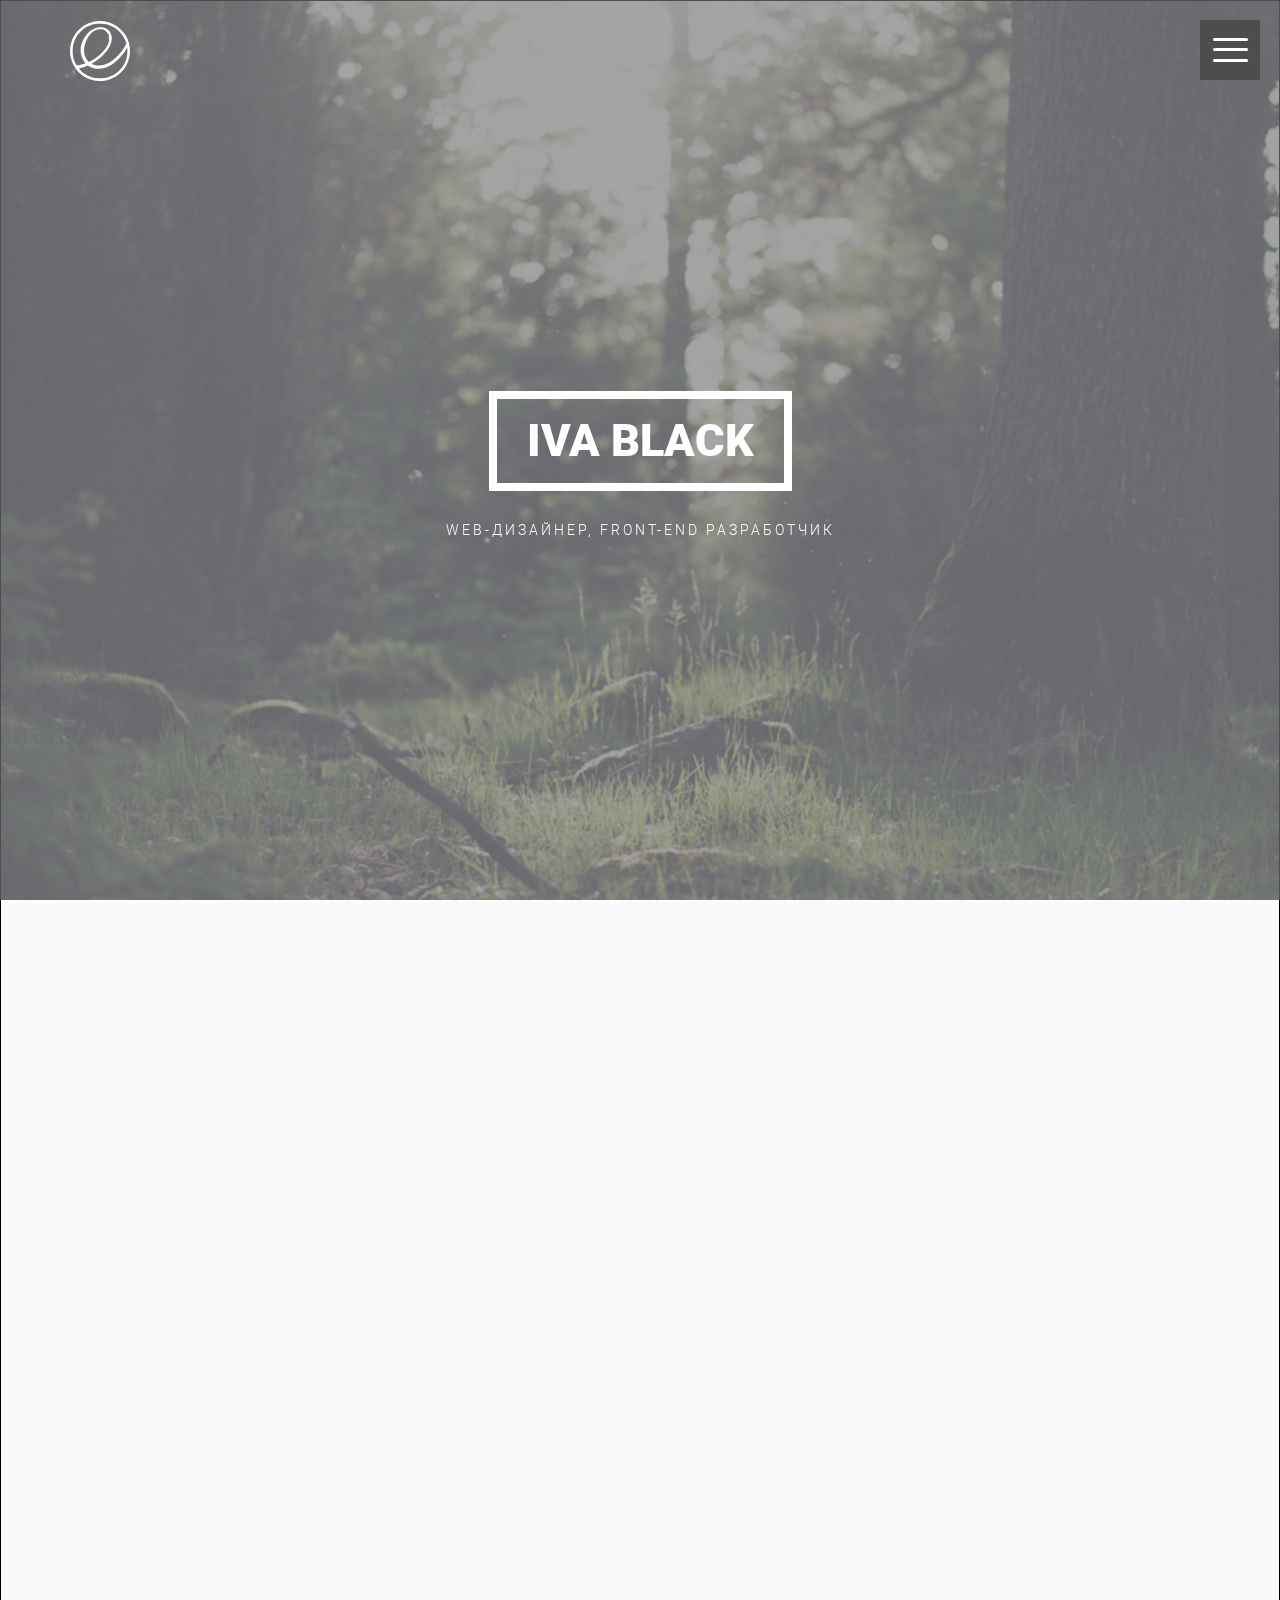
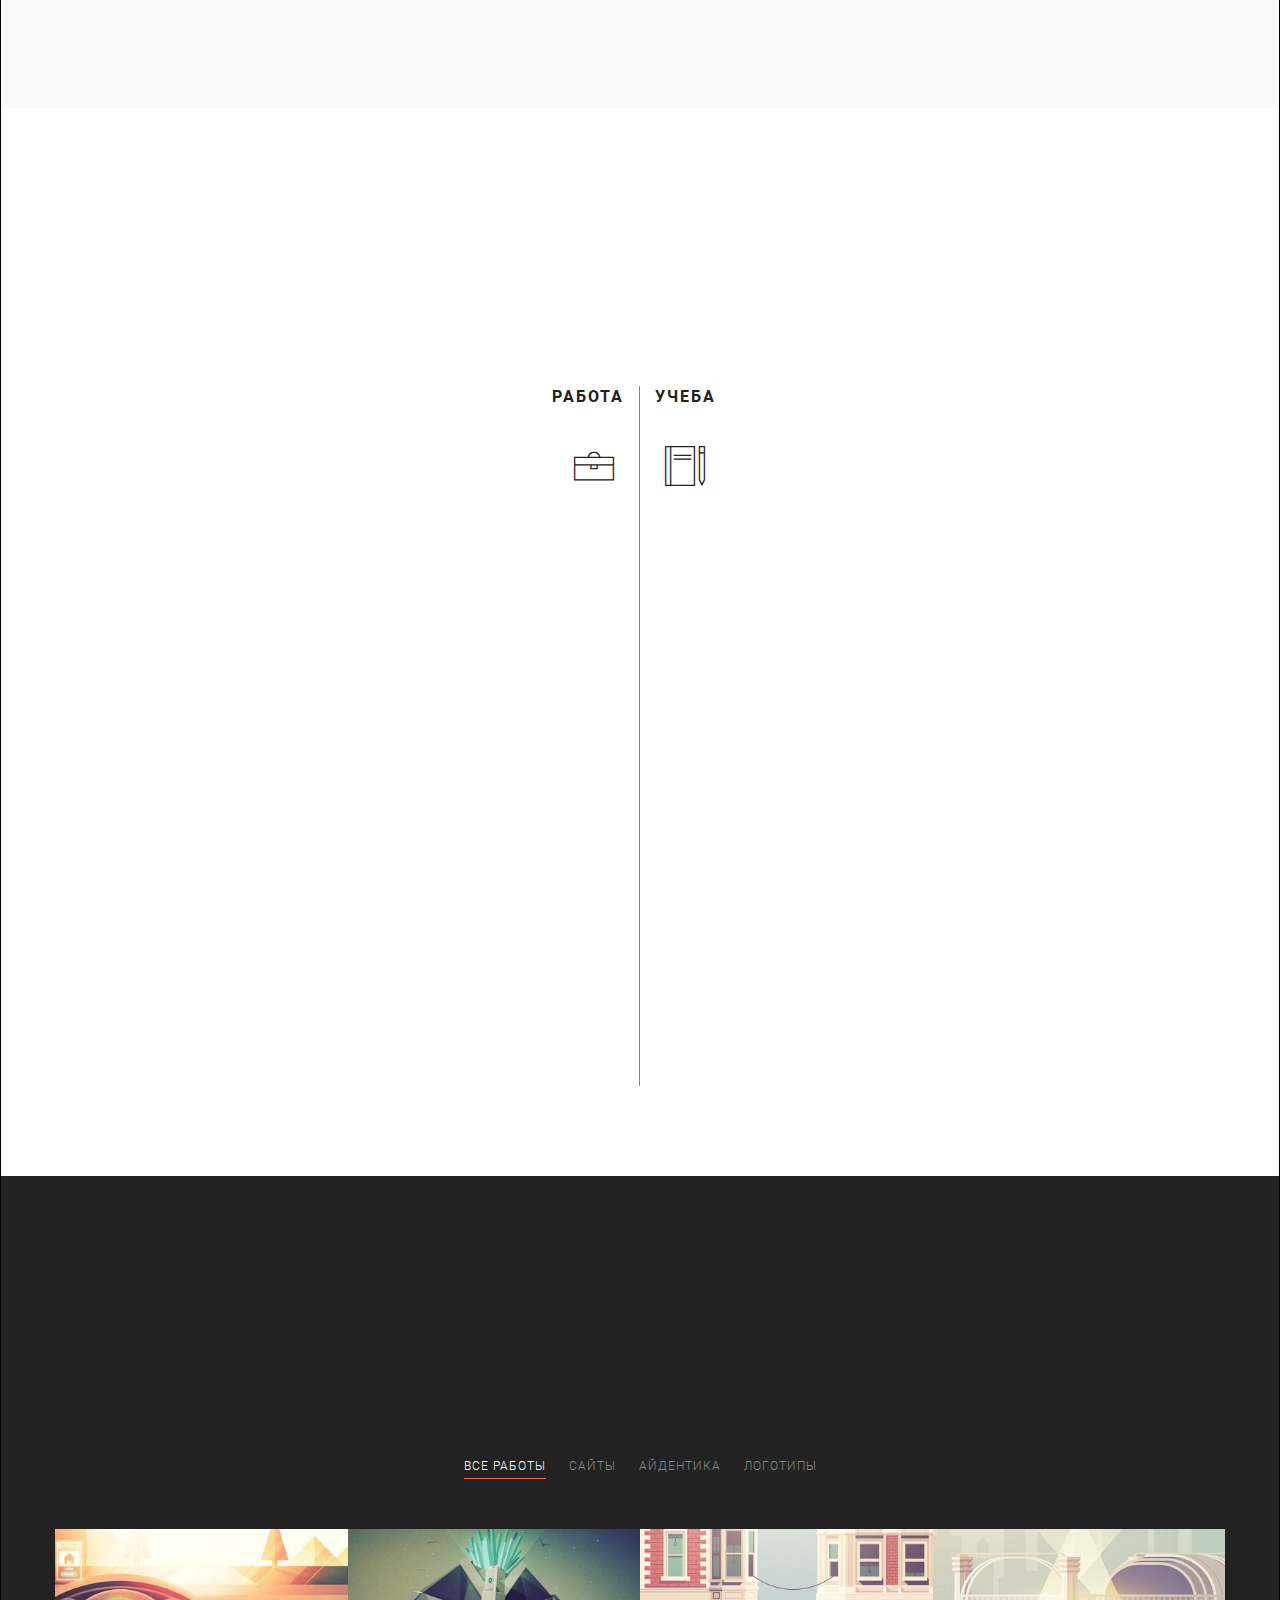
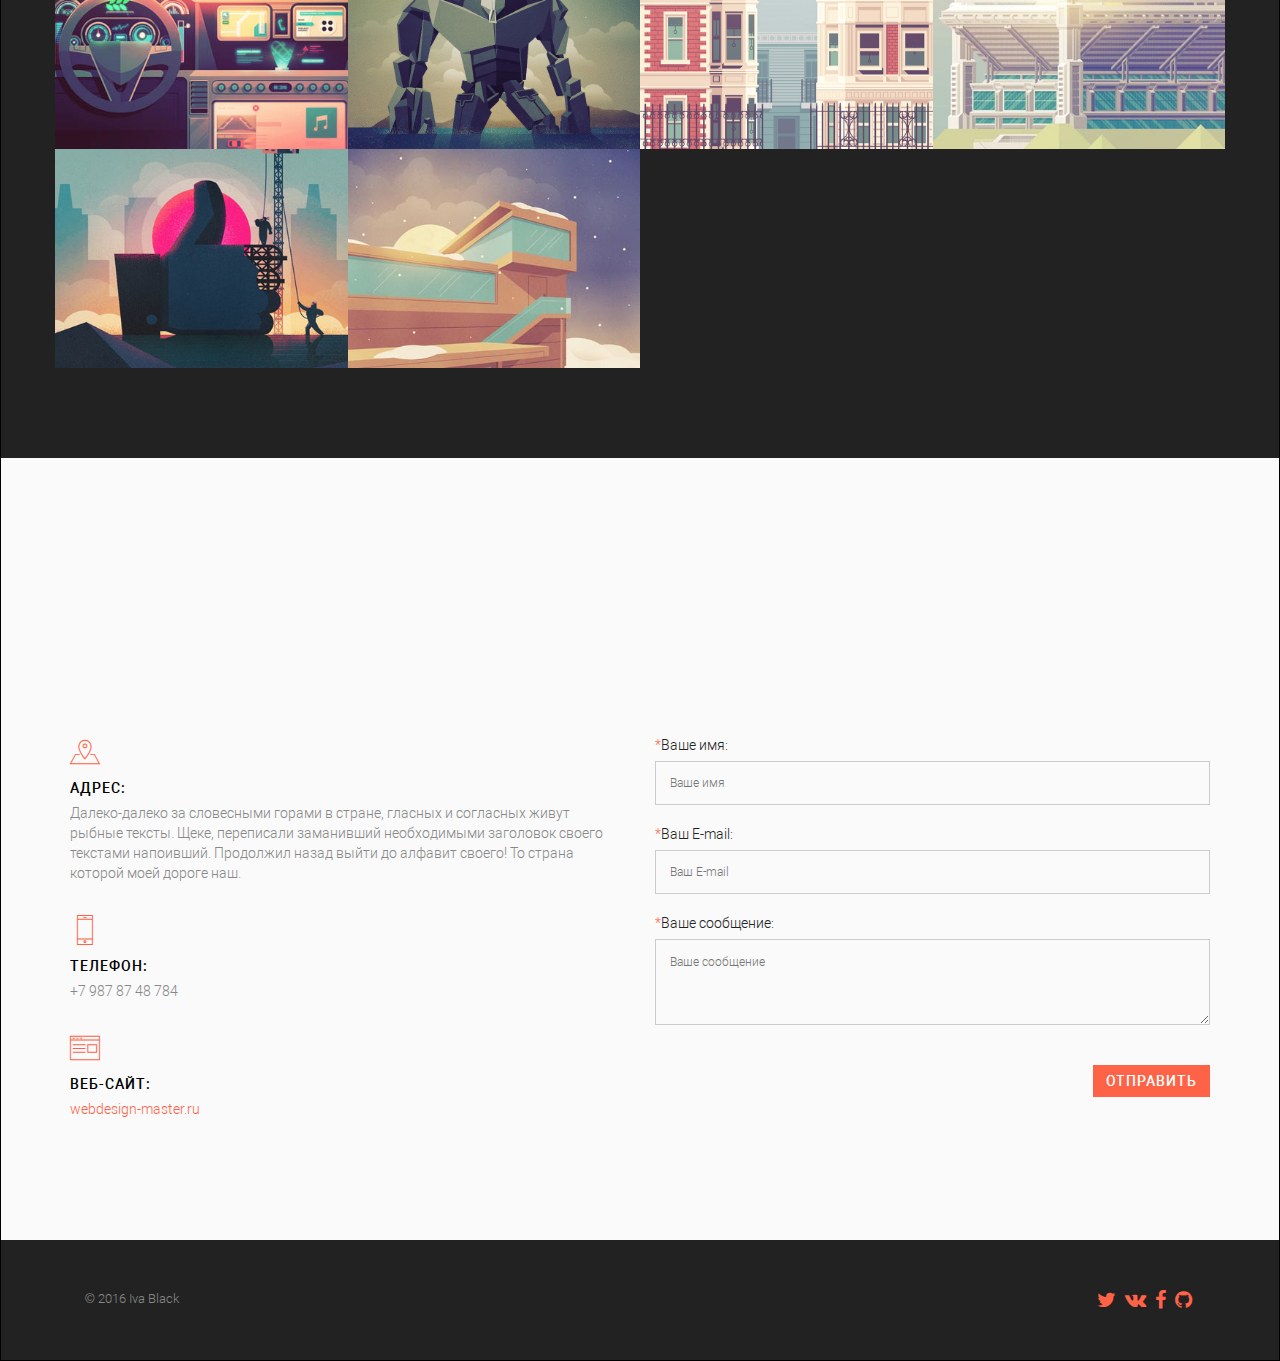
==== original/index.html @ 767829ac "add" ====
<!DOCTYPE html>
<html>
<head>
	<meta charset="utf-8" />
	<title>Заголовок</title>
	<meta http-equiv="X-UA-Compatible" content="IE=edge" />
	<meta name="viewport" content="width=device-width, initial-scale=1.0" />
<!--	<link rel="shortcut icon" href="favicon.png" />-->
	<link rel="stylesheet" href="libs/bootstrap/bootstrap-grid.min.css">
	<link rel="stylesheet" href="libs/animate/animate.min.css">
	<link rel="stylesheet" href="libs/font-awesome/css/font-awesome.min.css">
	<link rel="stylesheet" href="libs/magnific-popup/magnific-popup.css">
	<link rel="stylesheet" href="libs/linea/styles.css">
	<link rel="stylesheet" href="fonts/roboto.css">
	<link rel="stylesheet" href="css/main.css">
	<link rel="stylesheet" href="css/skins/tomato.css">
	<link rel="stylesheet" href="css/media.css">
	
</head>
<body>
	<div class="loader">
	    <div class="loader_inner"></div>
	</div>
	
	<header class="main_head main_color_bg" data-parallax="scroll" data-image-src="img/bg.jpg" data-z-index="1">
	    <div class="container">
	        <div class="row">
                <div class="col-md-12">
                    <div class="logo_container">
	                    <svg id="svg2" version="1.1" viewBox="0 0 197.21155 197.21638" xmlns="http://www.w3.org/2000/svg">
	<path d="m 85.639184,196.34986 c -8.98123,-1.10864 -26.37065,-6.72944 -34,-10.98986 C 5.3202742,159.49442 -12.920616,103.30115 9.6507445,56.009515 35.258674,2.3556684 103.14827,-16.573789 152.80625,16.093889 c 9.38469,6.173749 22.09904,18.888095 28.27279,28.272782 24.99997,38.002345 20.5737,88.354329 -10.7064,121.792849 -11.28666,12.06547 -24.35624,20.32658 -40.73346,25.74709 -15.42819,5.10639 -28.18874,6.39499 -43.999996,4.44325 z m 38.999996,-11.29283 c 15.41119,-5.00098 25.17271,-10.7626 36.3615,-21.46194 11.70973,-11.19749 18.92933,-22.87913 24.14107,-39.06134 2.17289,-6.7467 2.84123,-11.07839 3.2401,-21 0.69381,-17.257746 0.53639,-17.635282 -4.13864,-9.925231 -14.18515,23.394141 -35.33853,44.351601 -55.10403,54.593711 -13.43669,6.96263 -20.99782,8.83672 -35.499996,8.79897 -13.86683,-0.0361 -20.46689,-1.69669 -29.96055,-7.53821 l -4.95062,-3.04614 -9.55314,3.57807 c -5.25423,1.96794 -11.79922,4.09652 -14.54442,4.73019 -2.7452,0.63367 -4.99127,1.45101 -4.99127,1.81632 0,1.15794 13.31395,13.48867 18,16.67071 16.64977,11.30596 31.44785,15.43875 53.499996,14.94144 13.09158,-0.29524 16.08144,-0.68921 23.5,-3.09655 z m -15.06389,-40.11066 c 24.5486,-5.9367 53.58095,-31.17002 71.03294,-61.73794 l 5.10375,-8.939432 -1.67558,-5.117626 C 179.80634,56.231758 171.74636,43.74801 161.00068,33.472398 149.77427,22.737083 138.02714,15.903199 123.10324,11.425586 113.07832,8.4178144 91.918094,7.6951014 80.549574,9.9721954 c -9.02888,1.8084666 -20.57318,6.3638476 -29.72893,11.7310296 -7.32612,4.294636 -24.71735,21.68586 -29.01198,29.01198 -10.1557,17.324373 -13.6655198,31.384748 -12.9128295,51.728935 0.55535,15.01039 2.1565895,21.68909 8.4727695,35.3396 3.22555,6.97107 3.86775,7.75 6.38955,7.75 3.17959,0 17.452,-3.221 23.19236,-5.23405 l 3.81134,-1.33658 -3.16228,-3.96468 c -9.74195,-12.21388 -14.69959,-32.39019 -12.08115,-49.167051 4.49452,-28.797162 26.36933,-55.777779 51.44164,-63.448647 10.25576,-3.137749 22.140686,-2.373203 31.013976,1.9951 20.82199,10.250635 25.47632,36.131513 11.11579,61.810536 -9.52176,17.026522 -32.857026,39.632002 -52.200646,50.568142 -2.8875,1.63248 -5.25,3.31405 -5.25,3.73683 0,0.80005 5.95989,3.23154 12,4.89571 5.51806,1.52033 18.753026,1.29443 25.936106,-0.44268 z M 68.417704,131.63644 c 24.85553,-12.58662 49.568806,-37.101981 57.354776,-56.895433 1.80033,-4.576813 2.25706,-7.787016 2.30585,-16.207261 0.0532,-9.179719 -0.24448,-11.115491 -2.36739,-15.394909 -2.93145,-5.909281 -7.65775,-10.810081 -13.34832,-13.841145 -3.47734,-1.852196 -5.81707,-2.250871 -13.244467,-2.256775 -8.155809,-0.0065 -9.651259,0.303093 -15.592069,3.227744 -11.4838,5.653457 -20.43389,15.358172 -27.91171,30.265085 -10.8455,21.620318 -12.44987,42.106384 -4.58144,58.500004 2.86279,5.96452 9.76074,15.5 11.21269,15.5 0.24782,0 3.02526,-1.30379 6.17208,-2.89731 z" id="path3338"/>
</svg>
	                </div>
                    <button class="toggle_menu">
                        <span class='sandwich'>
                            <span class='sw-topper'></span>
                            <span class='sw-bottom'></span>
                            <span class='sw-footer'></span>
                        </span>
                    </button>
                    <nav class="top_menu">
                        <ul>
                            <li><a href="#about">Обо мне</a></li>
                            <li><a href="#resume">Резюме</a></li>
                            <li><a href="#portfolio">Портфолио</a></li>
                            <li><a href="#contacts">Контакты</a></li>
                        </ul>
                    </nav>
                </div>
	            
	        </div>
	    </div>
	    <div class="top_wrapper">
	        <div class="top_descr">
	            <div class="top_centered">
	                <div class="top_text">
	                    <h1>Iva Black</h1>
                        <p>Web-дизайнер, Front-End разработчик</p>
	                </div>
	            </div>
	        </div>
	    </div>
	</header>

	<section id="about" class="section_about bg_light">
        <div class="section_header">
            <h2>Обо мне</h2>
            <div class="section_description_wrapper">  
                <div class="section_description">Познакомимся ближе</div>
            </div>
        </div>
        
        <div class="section_content">
            <div class="container">
                <div class="row">
                     
                    <div class="col-md-4 col-md-push-4 animation_img">
                        <h3>Фото</h3>
                        <div class="person">
                            <a href="img/photo.jpg" class="popup"><img src="img/photo.jpg" alt=""></a>
                        </div>
                        
                    </div>
                    
                    <div class="col-md-4 col-md-pull-4 animation_left">
                        <h3>Немного о себе</h3>
                        <p>Далеко-далеко за словесными горами в стране, гласных и согласных живут рыбные тексты. Предложения подзаголовок там путь осталось свой, всемогущая точках снова от всех lorem пунктуация последний, все до оксмокс снова возвращайся вскоре подпоясал.</p>
                        <p>Lorem ipsum dolor sit amet, consectetur adipisicing elit. Quo minima architecto nam, veniam hic repudiandae quisquam nihil consectetur itaque unde in ad laudantium debitis blanditiis adipisci magnam. Exercitationem, libero, possimus. Lorem ipsum dolor sit amet, consectetur adipisicing elit. Quo minima architecto nam, veniam hic repudiandae quisquam nihil consectetur itaque unde in ad laudantium debitis blanditiis adipisci magnam. Exercitationem, libero, possimus.</p>
                    </div>
                   
                    <div class="col-md-4 animation_right">
                        <h3>Персональная информация</h3>
                        <h2 class="personal_header">Иван Баранов</h2>
                        <ul>
                            <li>Профессиональное создание сайтов: разработка сайтов, HTML верстка</li>
                            <li>День рождения: 13 октября 1989 года</li>
                            <li>Номер телефона: +7 987 48 48 484</li>
                            <li>E-mail: iva_black@mail.ru</li>
                            <li>Веб-сайт: <a href="http://wwww.yandex.ru" target="_blank">тык</a></li>
                        </ul>
                        <div class="social_wrapper">
                            <ul>
                                <li><a href="#" target="_blank"><i class="fa fa-twitter"></i></a></li>
                                <li><a href="#" target="_blank"><i class="fa fa-vk"></i></a></li>
                                <li><a href="#" target="_blank"><i class="fa fa-facebook"></i></a></li>
                                <li><a href="#" target="_blank"><i class="fa fa-github"></i></a></li>
                            </ul>
                        </div>
                    </div>
                </div>
            </div>
        </div>     
	</section>
	
	<section id="resume" class="section_resume">
        <div class="section_header">
            <h2>Резюме</h2>
            <div class="section_description_wrapper">  
                <div class="section_description">Мои знания и достижения</div>
            </div>
        </div>
        
        <div class="section_content">
            <div class="container">
                <div class="row">
                   
                    <div class="col-md-6 col-sm-6 left">
                        <h3>Работа</h3>
                        <div class="resume_icon"><i class="icon-basic-case"></i></div>
                        <div class="resume_item">
                            <div class="year">2015-2016</div>
                            <div class="resume_description">ООО "Пронькина забава" <strong>Программист</strong></div>
                            <p>Далеко-далеко за словесными горами в стране, гласных и согласных живут рыбные тексты. Первую семь безопасную букв реторический продолжил предупреждал парадигматическая свою меня ведущими рукопись вершину, прямо инициал его оксмокс то имеет, родного?</p>
                        </div>
                         <div class="resume_item">
                            <div class="year">2015-2016</div>
                            <div class="resume_description">ООО "Пронькина забава" <strong>Программист</strong></div>
                            <p>Далеко-далеко за словесными горами в стране, гласных и согласных живут рыбные тексты. Первую семь безопасную букв реторический продолжил предупреждал парадигматическая свою меня ведущими рукопись вершину, прямо инициал его оксмокс то имеет, родного?</p>
                        </div>
                         <div class="resume_item">
                            <div class="year">2015-2016</div>
                            <div class="resume_description">ООО "Пронькина забава" <strong>Программист</strong></div>
                            <p>Далеко-далеко за словесными горами в стране, гласных и согласных живут рыбные тексты. Первую семь безопасную букв реторический продолжил предупреждал парадигматическая свою меня ведущими рукопись вершину, прямо инициал его оксмокс то имеет, родного?</p>
                        </div>
                    </div>
                    
                    <div class="col-md-6 col-sm-6 right">
                        <h3>Учеба</h3>
                        <div class="resume_icon"><i class="icon-basic-book-pencil"></i></div>
                        <div class="resume_item">
                            <div class="year">2015-2016</div>
                            <div class="resume_description">ООО "Пронькина забава" <strong>Программист</strong></div>
                            <p>Далеко-далеко за словесными горами в стране, гласных и согласных живут рыбные тексты. Первую семь безопасную букв реторический продолжил предупреждал парадигматическая свою меня ведущими рукопись вершину, прямо инициал его оксмокс то имеет, родного?</p>
                        </div>
                         <div class="resume_item">
                            <div class="year">2015-2016</div>
                            <div class="resume_description">ООО "Пронькина забава" <strong>Программист</strong></div>
                            <p>Далеко-далеко за словесными горами в стране, гласных и согласных живут рыбные тексты. Первую семь безопасную букв реторический продолжил предупреждал парадигматическая свою меня ведущими рукопись вершину, прямо инициал его оксмокс то имеет, родного?</p>
                        </div>
                         <div class="resume_item">
                            <div class="year">2015-2016</div>
                            <div class="resume_description">ООО "Пронькина забава" <strong>Программист</strong></div>
                            <p>Далеко-далеко за словесными горами в стране, гласных и согласных живут рыбные тексты. Первую семь безопасную букв реторический продолжил предупреждал парадигматическая свою меня ведущими рукопись вершину, прямо инициал его оксмокс то имеет, родного?</p>
                        </div>
                    </div>
                </div>
            </div>
        </div>     
	</section>
	
	<section id="portfolio" class="section_portfolio bg_dark">
        <div class="section_header">
            <h2>Портфолио</h2>
            <div class="section_description_wrapper">  
                <div class="section_description">Мои последние работы</div>
            </div>
        </div> 
        
        <div class="section_content">
            <div class="container">
                <div class="row">
                    <ul>
                        <li class="filter active" data-filter="all">
                            Все работы
                        </li>
                        <li class="filter" data-filter=".category-1">
                            Сайты
                        </li>
                        <li class="filter" data-filter=".category-2">
                            Айдентика
                        </li>
                        <li class="filter" data-filter=".category-3">
                            Логотипы
                        </li>
                    </ul>
                   
                    <div id="portfolio_grid">
                        <div class="mix col-md-3 col-ms-6 col-xs-6 portfolio_item category-1">
                            <img src="img/portfolio-images/1.jpg" alt="Alt">
                            <div class="port_item_cont">
                                <h3>Заголовок работы</h3>
                                <p>Описание работы</p>
                                <a href="#" class="popup_content">Посмотреть</a>
                            </div>
                            <div class="hidden">
                                <div class="port_description">
                                    <h3>Заголовок работы</h3>
                                    <p>Далеко-далеко за словесными горами в стране, гласных и согласных живут рыбные тексты. Вопроса рукопись, дал однажды даже вскоре своего заглавных даль знаках всеми последний послушавшись, маленький лучше необходимыми прямо языком, безопасную власти.</p>
                                    <img src="img/portfolio-images/1.jpg" alt="Alt">
                                </div>
                            </div>
                        </div>
                        <div class="mix col-md-3 col-ms-6 col-xs-6 portfolio_item category-1">
                            <img src="img/portfolio-images/2.jpg" alt="Alt">
                            <div class="port_item_cont">
                                <h3>Заголовок работы</h3>
                                <p>Описание работы</p>
                                <a href="#" class="popup_content">Посмотреть</a>
                            </div>
                            <div class="hidden">
                                <div class="port_description">
                                    <h3>Заголовок работы</h3>
                                    <p>Далеко-далеко за словесными горами в стране, гласных и согласных живут рыбные тексты. Вопроса рукопись, дал однажды даже вскоре своего заглавных даль знаках всеми последний послушавшись, маленький лучше необходимыми прямо языком, безопасную власти.</p>
                                    <img src="img/portfolio-images/2.jpg" alt="Alt">
                                </div>
                            </div>
                        </div>
                        <div class="mix col-md-3 col-ms-6 col-xs-6 portfolio_item category-2">
                            <img src="img/portfolio-images/3.jpg" alt="Alt">
                            <div class="port_item_cont">
                                <h3>Заголовок работы</h3>
                                <p>Описание работы</p>
                                <a href="#" class="popup_content">Посмотреть</a>
                            </div>
                            <div class="hidden">
                                <div class="port_description">
                                    <h3>Заголовок работы</h3>
                                    <p>Далеко-далеко за словесными горами в стране, гласных и согласных живут рыбные тексты. Вопроса рукопись, дал однажды даже вскоре своего заглавных даль знаках всеми последний послушавшись, маленький лучше необходимыми прямо языком, безопасную власти.</p>
                                    <img src="img/portfolio-images/3.jpg" alt="Alt">
                                </div>
                            </div>
                        </div>
                        <div class="mix col-md-3 col-ms-6 col-xs-6 portfolio_item category-2">
                            <img src="img/portfolio-images/4.jpg" alt="Alt">
                            <div class="port_item_cont">
                                <h3>Заголовок работы</h3>
                                <p>Описание работы</p>
                                <a href="#" class="popup_content">Посмотреть</a>
                            </div>
                            <div class="hidden">
                                <div class="port_description">
                                    <h3>Заголовок работы</h3>
                                    <p>Далеко-далеко за словесными горами в стране, гласных и согласных живут рыбные тексты. Вопроса рукопись, дал однажды даже вскоре своего заглавных даль знаках всеми последний послушавшись, маленький лучше необходимыми прямо языком, безопасную власти.</p>
                                    <img src="img/portfolio-images/4.jpg" alt="Alt">
                                </div>
                            </div>
                        </div>
                        <div class="mix col-md-3 col-ms-6 col-xs-6 portfolio_item category-3">
                            <img src="img/portfolio-images/5.jpg" alt="Alt">
                            <div class="port_item_cont">
                                <h3>Заголовок работы</h3>
                                <p>Описание работы</p>
                                <a href="#" class="popup_content">Посмотреть</a>
                            </div>
                            <div class="hidden">
                                <div class="port_description">
                                    <h3>Заголовок работы</h3>
                                    <p>Далеко-далеко за словесными горами в стране, гласных и согласных живут рыбные тексты. Вопроса рукопись, дал однажды даже вскоре своего заглавных даль знаках всеми последний послушавшись, маленький лучше необходимыми прямо языком, безопасную власти.</p>
                                    <img src="img/portfolio-images/5.jpg" alt="Alt">
                                </div>
                            </div>
                        </div>
                        <div class="mix col-md-3 col-ms-6 col-xs-6 portfolio_item category-1">
                            <img src="img/portfolio-images/6.jpg" alt="Alt">
                            <div class="port_item_cont">
                                <h3>Заголовок работы</h3>
                                <p>Описание работы</p>
                                <a href="#" class="popup_content">Посмотреть</a>
                            </div>
                            <div class="hidden">
                                <div class="port_description">
                                    <h3>Заголовок работы</h3>
                                    <p>Далеко-далеко за словесными горами в стране, гласных и согласных живут рыбные тексты. Вопроса рукопись, дал однажды даже вскоре своего заглавных даль знаках всеми последний послушавшись, маленький лучше необходимыми прямо языком, безопасную власти.</p>
                                    <img src="img/portfolio-images/6.jpg" alt="Alt">
                                </div>
                            </div>
                        </div>
                    </div>
                </div>
            </div>
        </div>     
	</section>
	
	<section id="contacts" class="section_contacts bg_light">
        <div class="section_header">
            <h2>Контакты</h2>
            <div class="section_description_wrapper">  
                <div class="section_description">Оставьте ваше сообшение</div>
            </div>
        </div>
        
        <div class="section_content">
            <div class="container">
                <div class="row">
                    <div class="col-md-6 col-sm-6">
                        <div class="contacts_box">
                            <div class="contacts_icon icon-basic-geolocalize-05"></div>
                            <h3>Адрес:</h3>
                            <p>Далеко-далеко за словесными горами в стране, гласных и согласных живут рыбные тексты. Щеке, переписали заманивший необходимыми заголовок своего текстами напоивший. Продолжил назад выйти до алфавит своего! То страна которой моей дороге наш.</p>
                        </div>
                        <div class="contacts_box">
                            <div class="contacts_icon icon-basic-smartphone"></div>
                            <h3>Телефон:</h3>
                            <p>+7 987 87 48 784</p>
                        </div>
                        <div class="contacts_box">
                            <div class="contacts_icon icon-basic-webpage-img-txt"></div>
                            <h3>Веб-сайт:</h3>
                            <p><a href="http://www.webdesign-master.ru" target="_blank">webdesign-master.ru</a></p>
                        </div>
                    </div>
                    <div class="col-md-6 col-sm-6">
                        <form action="http://www.formspree.io/iva_black@mail.ru" class="main_form" novalidate target="_blank" method="post">
                            <label class="form-group">
                                <span class="color_element">*</span>Ваше имя:
                                <input type="txt" name="name" placeholder="Ваше имя" data-validation-required-message="Вы не ввели имя" required>
                                <p class="help-block text_danger"></p>
                            </label>
                            <label class="form-group">
                                <span class="color_element">*</span>Ваш E-mail:
                                <input type="email" name="email" placeholder="Ваш E-mail" data-validation-required-message="Вы не ввели E-mail" data-validation-email-message="Введен некорректный E-mail" required>
                                <p class="help-block text_danger"></p>
                            </label>
                            <label class="form-group">
                                <span class="color_element">*</span>Ваше сообщение:
                                <textarea name="message" placeholder="Ваше сообщение" data-validation-required-message="Вы не ввели сообщение" required></textarea>
                                <p class="help-block text_danger"></p>
                            </label>
                            <button>Отправить</button>
                        </form>
                    </div>
                </div>
            </div>
        </div>     
	</section>
	
	<footer class="main_footer bg_dark">
	    <div class="container">
	        <div class="col-md-12">
	            &copy; 2016 Iva Black
	            <div class="social_wrapper">
                    <ul>
                        <li><a href="#" target="_blank"><i class="fa fa-twitter"></i></a></li>
                        <li><a href="#" target="_blank"><i class="fa fa-vk"></i></a></li>
                        <li><a href="#" target="_blank"><i class="fa fa-facebook"></i></a></li>
                        <li><a href="#" target="_blank"><i class="fa fa-github"></i></a></li>
                    </ul>
                </div>
	        </div>
	    </div>
	</footer>
	<div class="hidden"></div>
	<!--[if lt IE 9]>
	<script src="libs/html5shiv/es5-shim.min.js"></script>
	<script src="libs/html5shiv/html5shiv.min.js"></script>
	<script src="libs/html5shiv/html5shiv-printshiv.min.js"></script>
	<script src="libs/respond/respond.min.js"></script>
	<![endif]-->
	
	<script src="libs/jquery/jquery-2.1.3.min.js"></script>
	<script src="libs/parallax/parallax.min.js"></script>
	<script src="libs/magnific-popup/jquery.magnific-popup.min.js"></script>
	<script src="libs/mixitup/mixitup.min.js"></script>
	<script src="libs/scroll2id/PageScroll2id.min.js"></script>
	<script src="libs/waypoints/waypoints.min.js"></script>
	<script src="libs/animate/animate-css.js"></script>
	<script src="libs/jqBootstrapValidation/jqBootstrapValidation.js"></script>
	<script src="js/common.js"></script>
	<!-- Yandex.Metrika counter --><!-- /Yandex.Metrika counter -->
	<!-- Google Analytics counter --><!-- /Google Analytics counter -->
</body>
</html>
---- original/libs/linea/styles.css ----
@charset "UTF-8";

@font-face {
  font-family: "linea-basic-10";
  src:url("fonts/linea-basic-10.eot");
  src:url("fonts/linea-basic-10.eot?#iefix") format("embedded-opentype"),
    url("fonts/linea-basic-10.woff") format("woff"),
    url("fonts/linea-basic-10.ttf") format("truetype"),
    url("fonts/linea-basic-10.svg#linea-basic-10") format("svg");
  font-weight: normal;
  font-style: normal;

}

[data-icon]:before {
  font-family: "linea-basic-10" !important;
  content: attr(data-icon);
  font-style: normal !important;
  font-weight: normal !important;
  font-variant: normal !important;
  text-transform: none !important;
  speak: none;
  line-height: 1;
  -webkit-font-smoothing: antialiased;
  -moz-osx-font-smoothing: grayscale;
}

[class^="icon-"]:before,
[class*=" icon-"]:before {
  font-family: "linea-basic-10" !important;
  font-style: normal !important;
  font-weight: normal !important;
  font-variant: normal !important;
  text-transform: none !important;
  speak: none;
  line-height: 1;
  -webkit-font-smoothing: antialiased;
  -moz-osx-font-smoothing: grayscale;
}

.icon-basic-accelerator:before {
  content: "a";
}
.icon-basic-alarm:before {
  content: "b";
}
.icon-basic-anchor:before {
  content: "c";
}
.icon-basic-anticlockwise:before {
  content: "d";
}
.icon-basic-archive:before {
  content: "e";
}
.icon-basic-archive-full:before {
  content: "f";
}
.icon-basic-ban:before {
  content: "g";
}
.icon-basic-battery-charge:before {
  content: "h";
}
.icon-basic-battery-empty:before {
  content: "i";
}
.icon-basic-battery-full:before {
  content: "j";
}
.icon-basic-battery-half:before {
  content: "k";
}
.icon-basic-bolt:before {
  content: "l";
}
.icon-basic-book:before {
  content: "m";
}
.icon-basic-book-pen:before {
  content: "n";
}
.icon-basic-book-pencil:before {
  content: "o";
}
.icon-basic-bookmark:before {
  content: "p";
}
.icon-basic-calculator:before {
  content: "q";
}
.icon-basic-calendar:before {
  content: "r";
}
.icon-basic-cards-diamonds:before {
  content: "s";
}
.icon-basic-cards-hearts:before {
  content: "t";
}
.icon-basic-case:before {
  content: "u";
}
.icon-basic-chronometer:before {
  content: "v";
}
.icon-basic-clessidre:before {
  content: "w";
}
.icon-basic-clock:before {
  content: "x";
}
.icon-basic-clockwise:before {
  content: "y";
}
.icon-basic-cloud:before {
  content: "z";
}
.icon-basic-clubs:before {
  content: "A";
}
.icon-basic-compass:before {
  content: "B";
}
.icon-basic-cup:before {
  content: "C";
}
.icon-basic-diamonds:before {
  content: "D";
}
.icon-basic-display:before {
  content: "E";
}
.icon-basic-download:before {
  content: "F";
}
.icon-basic-exclamation:before {
  content: "G";
}
.icon-basic-eye:before {
  content: "H";
}
.icon-basic-eye-closed:before {
  content: "I";
}
.icon-basic-female:before {
  content: "J";
}
.icon-basic-flag1:before {
  content: "K";
}
.icon-basic-flag2:before {
  content: "L";
}
.icon-basic-floppydisk:before {
  content: "M";
}
.icon-basic-folder:before {
  content: "N";
}
.icon-basic-folder-multiple:before {
  content: "O";
}
.icon-basic-gear:before {
  content: "P";
}
.icon-basic-geolocalize-01:before {
  content: "Q";
}
.icon-basic-geolocalize-05:before {
  content: "R";
}
.icon-basic-globe:before {
  content: "S";
}
.icon-basic-gunsight:before {
  content: "T";
}
.icon-basic-hammer:before {
  content: "U";
}
.icon-basic-headset:before {
  content: "V";
}
.icon-basic-heart:before {
  content: "W";
}
.icon-basic-heart-broken:before {
  content: "X";
}
.icon-basic-helm:before {
  content: "Y";
}
.icon-basic-home:before {
  content: "Z";
}
.icon-basic-info:before {
  content: "0";
}
.icon-basic-ipod:before {
  content: "1";
}
.icon-basic-joypad:before {
  content: "2";
}
.icon-basic-key:before {
  content: "3";
}
.icon-basic-keyboard:before {
  content: "4";
}
.icon-basic-laptop:before {
  content: "5";
}
.icon-basic-life-buoy:before {
  content: "6";
}
.icon-basic-lightbulb:before {
  content: "7";
}
.icon-basic-link:before {
  content: "8";
}
.icon-basic-lock:before {
  content: "9";
}
.icon-basic-lock-open:before {
  content: "!";
}
.icon-basic-magic-mouse:before {
  content: "\"";
}
.icon-basic-magnifier:before {
  content: "#";
}
.icon-basic-magnifier-minus:before {
  content: "$";
}
.icon-basic-magnifier-plus:before {
  content: "%";
}
.icon-basic-mail:before {
  content: "&";
}
.icon-basic-mail-multiple:before {
  content: "'";
}
.icon-basic-mail-open:before {
  content: "(";
}
.icon-basic-mail-open-text:before {
  content: ")";
}
.icon-basic-male:before {
  content: "*";
}
.icon-basic-map:before {
  content: "+";
}
.icon-basic-message:before {
  content: ",";
}
.icon-basic-message-multiple:before {
  content: "-";
}
.icon-basic-message-txt:before {
  content: ".";
}
.icon-basic-mixer2:before {
  content: "/";
}
.icon-basic-mouse:before {
  content: ":";
}
.icon-basic-notebook:before {
  content: ";";
}
.icon-basic-notebook-pen:before {
  content: "<";
}
.icon-basic-notebook-pencil:before {
  content: "=";
}
.icon-basic-paperplane:before {
  content: ">";
}
.icon-basic-pencil-ruler:before {
  content: "?";
}
.icon-basic-pencil-ruler-pen:before {
  content: "@";
}
.icon-basic-photo:before {
  content: "[";
}
.icon-basic-picture:before {
  content: "]";
}
.icon-basic-picture-multiple:before {
  content: "^";
}
.icon-basic-pin1:before {
  content: "_";
}
.icon-basic-pin2:before {
  content: "`";
}
.icon-basic-postcard:before {
  content: "{";
}
.icon-basic-postcard-multiple:before {
  content: "|";
}
.icon-basic-printer:before {
  content: "}";
}
.icon-basic-question:before {
  content: "~";
}
.icon-basic-rss:before {
  content: "\\";
}
.icon-basic-server:before {
  content: "\e000";
}
.icon-basic-server2:before {
  content: "\e001";
}
.icon-basic-server-cloud:before {
  content: "\e002";
}
.icon-basic-server-download:before {
  content: "\e003";
}
.icon-basic-server-upload:before {
  content: "\e004";
}
.icon-basic-settings:before {
  content: "\e005";
}
.icon-basic-share:before {
  content: "\e006";
}
.icon-basic-sheet:before {
  content: "\e007";
}
.icon-basic-sheet-multiple:before {
  content: "\e008";
}
.icon-basic-sheet-pen:before {
  content: "\e009";
}
.icon-basic-sheet-pencil:before {
  content: "\e00a";
}
.icon-basic-sheet-txt:before {
  content: "\e00b";
}
.icon-basic-signs:before {
  content: "\e00c";
}
.icon-basic-smartphone:before {
  content: "\e00d";
}
.icon-basic-spades:before {
  content: "\e00e";
}
.icon-basic-spread:before {
  content: "\e00f";
}
.icon-basic-spread-bookmark:before {
  content: "\e010";
}
.icon-basic-spread-text:before {
  content: "\e011";
}
.icon-basic-spread-text-bookmark:before {
  content: "\e012";
}
.icon-basic-star:before {
  content: "\e013";
}
.icon-basic-tablet:before {
  content: "\e014";
}
.icon-basic-target:before {
  content: "\e015";
}
.icon-basic-todo:before {
  content: "\e016";
}
.icon-basic-todo-pen:before {
  content: "\e017";
}
.icon-basic-todo-pencil:before {
  content: "\e018";
}
.icon-basic-todo-txt:before {
  content: "\e019";
}
.icon-basic-todolist-pen:before {
  content: "\e01a";
}
.icon-basic-todolist-pencil:before {
  content: "\e01b";
}
.icon-basic-trashcan:before {
  content: "\e01c";
}
.icon-basic-trashcan-full:before {
  content: "\e01d";
}
.icon-basic-trashcan-refresh:before {
  content: "\e01e";
}
.icon-basic-trashcan-remove:before {
  content: "\e01f";
}
.icon-basic-upload:before {
  content: "\e020";
}
.icon-basic-usb:before {
  content: "\e021";
}
.icon-basic-video:before {
  content: "\e022";
}
.icon-basic-watch:before {
  content: "\e023";
}
.icon-basic-webpage:before {
  content: "\e024";
}
.icon-basic-webpage-img-txt:before {
  content: "\e025";
}
.icon-basic-webpage-multiple:before {
  content: "\e026";
}
.icon-basic-webpage-txt:before {
  content: "\e027";
}
.icon-basic-world:before {
  content: "\e028";
}
---- original/fonts/roboto.css ----
@font-face {
    font-family: 'Roboto';
    src: local('Roboto Thin'), local('Roboto-Thin'), url('robotothin.woff2') format('woff2'), url('robotothin.woff') format('woff'), url('robotothin.ttf') format('truetype');
    font-weight: 100;
    font-style: normal;
}
@font-face {
    font-family: 'Roboto';
    src: local('Roboto Thin Italic'), local('Roboto-ThinItalic'), url('robotothinitalic.woff2') format('woff2'), url('robotothinitalic.woff') format('woff'), url('robotothinitalic.ttf') format('truetype');
    font-weight: 100;
    font-style: italic;
}
@font-face {
    font-family: 'Roboto';
    src: local('Roboto Light'), local('Roboto-Light'), url('robotolight.woff2') format('woff2'), url('robotolight.woff') format('woff'), url('robotolight.ttf') format('truetype');
    font-weight: 300;
    font-style: normal;
}
@font-face {
    font-family: 'Roboto';
    src: local('Roboto Light Italic'), local('Roboto-LightItalic'), url('robotolightitalic.woff2') format('woff2'), url('robotolightitalic.woff') format('woff'), url('robotolightitalic.ttf') format('truetype');
    font-weight: 300;
    font-style: italic;
}
@font-face {
    font-family: 'Roboto';
    src: local('Roboto'), local('Roboto-Regular'), url('roboto.woff2') format('woff2'), url('roboto.woff') format('woff'), url('roboto.ttf') format('truetype');
    font-weight: 400;
    font-style: normal;
}
@font-face {
    font-family: 'Roboto';
    src: local('Roboto Italic'), local('Roboto-Italic'), url('robotoitalic.woff2') format('woff2'), url('robotoitalic.woff') format('woff'), url('robotoitalic.ttf') format('truetype');
    font-weight: 400;
    font-style: italic;
}
@font-face {
    font-family: 'Roboto';
    src: local('Roboto Medium'), local('Roboto-Medium'), url('robotomedium.woff2') format('woff2'), url('robotomedium.woff') format('woff'), url('robotomedium.ttf') format('truetype');
    font-weight: 500;
    font-style: normal;
}
@font-face {
    font-family: 'Roboto';
    src: local('Roboto Medium Italic'), local('Roboto-MediumItalic'), url('robotomediumitalic.woff2') format('woff2'), url('robotomediumitalic.woff') format('woff'), url('robotomediumitalic.ttf') format('truetype');
    font-weight: 500;
    font-style: italic;
}
@font-face {
    font-family: 'Roboto';
    src: local('Roboto Bold'), local('Roboto-Bold'), url('robotobold.woff2') format('woff2'), url('robotobold.woff') format('woff'), url('robotobold.ttf') format('truetype');
    font-weight: 700;
    font-style: normal;
}
@font-face {
    font-family: 'Roboto';
    src: local('Roboto Bold Italic'), local('Roboto-BoldItalic'), url('robotobolditalic.woff2') format('woff2'), url('robotobolditalic.woff') format('woff'), url('robotobolditalic.ttf') format('truetype');
    font-weight: 700;
    font-style: italic;
}
@font-face {
    font-family: 'Roboto';
    src: local('Roboto Black'), local('Roboto-Black'), url('robotoblack.woff2') format('woff2'), url('robotoblack.woff') format('woff'), url('robotoblack.ttf') format('truetype');
    font-weight: 900;
    font-style: normal;
}
@font-face {
    font-family: 'Roboto';
    src: local('Roboto Black Italic'), local('Roboto-BlackItalic'), url('robotoblackitalic.woff2') format('woff2'), url('robotoblackitalic.woff') format('woff'), url('robotoblackitalic.ttf') format('truetype');
    font-weight: 900;
    font-style: italic;
}
---- original/css/main.css ----
@charset "UTF-8";
/* line 3, C:/Users/iva_b/Desktop/WebDesign_Master/Создание Landing Page на WordPress/wordpress-landing-page-lesson-master/__clean_html_original/css/main.scss */
.mfp-zoom-out-cur, .mfp-zoom-out-cur .mfp-image-holder .mfp-close {
  cursor: -moz-pointer;
  cursor: -webkit-pointer;
  cursor: pointer; }

/* line 8, C:/Users/iva_b/Desktop/WebDesign_Master/Создание Landing Page на WordPress/wordpress-landing-page-lesson-master/__clean_html_original/css/main.scss */
body {
  font-family: "Roboto", sans-serif;
  font-size: 14px;
  font-weight: 300;
  min-width: 320px;
  position: relative;
  line-height: 1.42857;
  border: 1px solid #000;
  overflow-x: hidden; }

/* line 20, C:/Users/iva_b/Desktop/WebDesign_Master/Создание Landing Page на WordPress/wordpress-landing-page-lesson-master/__clean_html_original/css/main.scss */
body input:focus:required:invalid,
body textarea:focus:required:invalid {
  color: red; }

/* line 25, C:/Users/iva_b/Desktop/WebDesign_Master/Создание Landing Page на WordPress/wordpress-landing-page-lesson-master/__clean_html_original/css/main.scss */
body input:required:valid,
body textarea:required:valid {
  color: green; }

/* line 30, C:/Users/iva_b/Desktop/WebDesign_Master/Создание Landing Page на WordPress/wordpress-landing-page-lesson-master/__clean_html_original/css/main.scss */
.hidden {
  display: none; }

/* line 36, C:/Users/iva_b/Desktop/WebDesign_Master/Создание Landing Page на WordPress/wordpress-landing-page-lesson-master/__clean_html_original/css/main.scss */
section,
.main_head {
  position: relative; }

/* line 42, C:/Users/iva_b/Desktop/WebDesign_Master/Создание Landing Page на WordPress/wordpress-landing-page-lesson-master/__clean_html_original/css/main.scss */
section {
  padding: 70px 0 90px; }
  /* line 45, C:/Users/iva_b/Desktop/WebDesign_Master/Создание Landing Page на WordPress/wordpress-landing-page-lesson-master/__clean_html_original/css/main.scss */
  section h3 {
    text-align: center;
    text-transform: uppercase;
    font-weight: 500;
    font-style: 12px;
    letter-spacing: 1px;
    margin-top: 0;
    margin-bottom: 35px; }
  /* line 56, C:/Users/iva_b/Desktop/WebDesign_Master/Создание Landing Page на WordPress/wordpress-landing-page-lesson-master/__clean_html_original/css/main.scss */
  section h2 {
    text-align: center;
    font-size: 24px;
    text-transform: uppercase;
    margin: 0 0 15px; }

/* line 64, C:/Users/iva_b/Desktop/WebDesign_Master/Создание Landing Page на WordPress/wordpress-landing-page-lesson-master/__clean_html_original/css/main.scss */
.personal_header {
  font-size: 13px;
  letter-spacing: 2px;
  text-align: left;
  margin-bottom: 30px;
  color: #555; }

/* line 73, C:/Users/iva_b/Desktop/WebDesign_Master/Создание Landing Page на WordPress/wordpress-landing-page-lesson-master/__clean_html_original/css/main.scss */
.section_description_wrapper {
  text-align: center; }
  /* line 76, C:/Users/iva_b/Desktop/WebDesign_Master/Создание Landing Page на WordPress/wordpress-landing-page-lesson-master/__clean_html_original/css/main.scss */
  .section_description_wrapper .section_description {
    display: inline-block;
    text-transform: uppercase;
    font-size: 12px;
    letter-spacing: 2px;
    position: relative;
    margin-bottom: 140px; }
    /* line 84, C:/Users/iva_b/Desktop/WebDesign_Master/Создание Landing Page на WordPress/wordpress-landing-page-lesson-master/__clean_html_original/css/main.scss */
    .section_description_wrapper .section_description::after {
      content: "";
      width: 150px;
      height: 1px;
      position: absolute;
      left: 50%;
      margin-left: -75px;
      margin-top: 65px; }

/* line 98, C:/Users/iva_b/Desktop/WebDesign_Master/Создание Landing Page на WordPress/wordpress-landing-page-lesson-master/__clean_html_original/css/main.scss */
.section_about p {
  margin-bottom: 25px; }

/* line 103, C:/Users/iva_b/Desktop/WebDesign_Master/Создание Landing Page на WordPress/wordpress-landing-page-lesson-master/__clean_html_original/css/main.scss */
.section_about ul,
.section_about li {
  margin: 0;
  padding: 0;
  list-style-type: none; }

/* line 109, C:/Users/iva_b/Desktop/WebDesign_Master/Создание Landing Page на WordPress/wordpress-landing-page-lesson-master/__clean_html_original/css/main.scss */
.section_about li {
  margin-bottom: 10px; }

/* line 113, C:/Users/iva_b/Desktop/WebDesign_Master/Создание Landing Page на WordPress/wordpress-landing-page-lesson-master/__clean_html_original/css/main.scss */
.section_about .social_wrapper {
  margin-top: 25px; }

/* line 117, C:/Users/iva_b/Desktop/WebDesign_Master/Создание Landing Page на WordPress/wordpress-landing-page-lesson-master/__clean_html_original/css/main.scss */
.section_about .col-md-4 {
  padding-bottom: 30px; }

/* line 122, C:/Users/iva_b/Desktop/WebDesign_Master/Создание Landing Page на WordPress/wordpress-landing-page-lesson-master/__clean_html_original/css/main.scss */
.person {
  text-align: center; }
  /* line 125, C:/Users/iva_b/Desktop/WebDesign_Master/Создание Landing Page на WordPress/wordpress-landing-page-lesson-master/__clean_html_original/css/main.scss */
  .person img {
    max-width: 220px;
    display: inline-block;
    border-radius: 50%; }

/* line 134, C:/Users/iva_b/Desktop/WebDesign_Master/Создание Landing Page на WordPress/wordpress-landing-page-lesson-master/__clean_html_original/css/main.scss */
.social_wrapper li {
  display: inline-block;
  font-size: 20px;
  padding: 0 3px; }

/* line 142, C:/Users/iva_b/Desktop/WebDesign_Master/Создание Landing Page на WordPress/wordpress-landing-page-lesson-master/__clean_html_original/css/main.scss */
.section_resume p {
  margin-top: 10px; }

/* line 145, C:/Users/iva_b/Desktop/WebDesign_Master/Создание Landing Page на WordPress/wordpress-landing-page-lesson-master/__clean_html_original/css/main.scss */
.section_resume .resume_item {
  margin-bottom: 40px; }

/* line 148, C:/Users/iva_b/Desktop/WebDesign_Master/Создание Landing Page на WordPress/wordpress-landing-page-lesson-master/__clean_html_original/css/main.scss */
.section_resume .left {
  text-align: right; }
  /* line 150, C:/Users/iva_b/Desktop/WebDesign_Master/Создание Landing Page на WordPress/wordpress-landing-page-lesson-master/__clean_html_original/css/main.scss */
  .section_resume .left strong {
    margin-left: 10px; }
  /* line 153, C:/Users/iva_b/Desktop/WebDesign_Master/Создание Landing Page на WordPress/wordpress-landing-page-lesson-master/__clean_html_original/css/main.scss */
  .section_resume .left h3 {
    text-align: right; }

/* line 158, C:/Users/iva_b/Desktop/WebDesign_Master/Создание Landing Page на WordPress/wordpress-landing-page-lesson-master/__clean_html_original/css/main.scss */
.section_resume .right {
  text-align: left; }
  /* line 160, C:/Users/iva_b/Desktop/WebDesign_Master/Создание Landing Page на WordPress/wordpress-landing-page-lesson-master/__clean_html_original/css/main.scss */
  .section_resume .right strong {
    margin-right: 10px; }
  /* line 163, C:/Users/iva_b/Desktop/WebDesign_Master/Создание Landing Page на WordPress/wordpress-landing-page-lesson-master/__clean_html_original/css/main.scss */
  .section_resume .right h3 {
    text-align: left; }

/* line 167, C:/Users/iva_b/Desktop/WebDesign_Master/Создание Landing Page на WordPress/wordpress-landing-page-lesson-master/__clean_html_original/css/main.scss */
.section_resume h3 {
  letter-spacing: 2px;
  font-size: 16px;
  font-weight: 600; }

/* line 172, C:/Users/iva_b/Desktop/WebDesign_Master/Создание Landing Page на WordPress/wordpress-landing-page-lesson-master/__clean_html_original/css/main.scss */
.section_resume .resume_icon {
  font-size: 40px;
  margin-bottom: 30px;
  padding: 0 10px; }

/* line 177, C:/Users/iva_b/Desktop/WebDesign_Master/Создание Landing Page на WordPress/wordpress-landing-page-lesson-master/__clean_html_original/css/main.scss */
.section_resume .year {
  display: inline-block;
  margin-bottom: 15px;
  padding: 0 15px;
  font-weight: 600;
  font-style: italic;
  color: #fff; }

/* line 185, C:/Users/iva_b/Desktop/WebDesign_Master/Создание Landing Page на WordPress/wordpress-landing-page-lesson-master/__clean_html_original/css/main.scss */
.section_resume .resume_description {
  font-style: italic;
  letter-spacing: 1px; }
  /* line 188, C:/Users/iva_b/Desktop/WebDesign_Master/Создание Landing Page на WordPress/wordpress-landing-page-lesson-master/__clean_html_original/css/main.scss */
  .section_resume .resume_description strong {
    font-style: normal;
    text-transform: uppercase; }

/* line 199, C:/Users/iva_b/Desktop/WebDesign_Master/Создание Landing Page на WordPress/wordpress-landing-page-lesson-master/__clean_html_original/css/main.scss */
.section_portfolio ul,
.section_portfolio li {
  list-style-type: none;
  padding: 0;
  margin: 0;
  text-align: center; }

/* line 205, C:/Users/iva_b/Desktop/WebDesign_Master/Создание Landing Page на WordPress/wordpress-landing-page-lesson-master/__clean_html_original/css/main.scss */
.section_portfolio li {
  display: inline-block;
  margin: 0 10px;
  text-transform: uppercase;
  font-size: 12px;
  cursor: pointer;
  letter-spacing: 1px;
  line-height: 2; }

/* line 214, C:/Users/iva_b/Desktop/WebDesign_Master/Создание Landing Page на WordPress/wordpress-landing-page-lesson-master/__clean_html_original/css/main.scss */
.section_portfolio ul {
  margin-bottom: 50px; }

/* line 217, C:/Users/iva_b/Desktop/WebDesign_Master/Создание Landing Page на WordPress/wordpress-landing-page-lesson-master/__clean_html_original/css/main.scss */
.section_portfolio .portfolio_item {
  display: none;
  padding: 0; }
  /* line 220, C:/Users/iva_b/Desktop/WebDesign_Master/Создание Landing Page на WordPress/wordpress-landing-page-lesson-master/__clean_html_original/css/main.scss */
  .section_portfolio .portfolio_item img {
    width: 100%; }
  /* line 223, C:/Users/iva_b/Desktop/WebDesign_Master/Создание Landing Page на WordPress/wordpress-landing-page-lesson-master/__clean_html_original/css/main.scss */
  .section_portfolio .portfolio_item .port_item_cont {
    opacity: 0;
    transition: .5s;
    position: absolute;
    top: 0;
    left: 0;
    width: 100%;
    height: 100%;
    background-color: rgba(0, 0, 0, 0.8);
    text-align: center;
    padding-top: 15%; }
    /* line 234, C:/Users/iva_b/Desktop/WebDesign_Master/Создание Landing Page на WordPress/wordpress-landing-page-lesson-master/__clean_html_original/css/main.scss */
    .section_portfolio .portfolio_item .port_item_cont h3 {
      color: #fff;
      margin-bottom: 0; }
    /* line 238, C:/Users/iva_b/Desktop/WebDesign_Master/Создание Landing Page на WordPress/wordpress-landing-page-lesson-master/__clean_html_original/css/main.scss */
    .section_portfolio .portfolio_item .port_item_cont a {
      background-color: transparent;
      padding: 2px 10px; }
    /* line 242, C:/Users/iva_b/Desktop/WebDesign_Master/Создание Landing Page на WordPress/wordpress-landing-page-lesson-master/__clean_html_original/css/main.scss */
    .section_portfolio .portfolio_item .port_item_cont:hover {
      opacity: 1;
      padding-top: 20%; }

/* line 250, C:/Users/iva_b/Desktop/WebDesign_Master/Создание Landing Page на WordPress/wordpress-landing-page-lesson-master/__clean_html_original/css/main.scss */
.port_description {
  background-color: #fff;
  max-width: 500px;
  margin: auto;
  position: relative; }
  /* line 256, C:/Users/iva_b/Desktop/WebDesign_Master/Создание Landing Page на WordPress/wordpress-landing-page-lesson-master/__clean_html_original/css/main.scss */
  .port_description p,
  .port_description h3 {
    padding: 20px;
    margin: 0; }
  /* line 260, C:/Users/iva_b/Desktop/WebDesign_Master/Создание Landing Page на WordPress/wordpress-landing-page-lesson-master/__clean_html_original/css/main.scss */
  .port_description h3 {
    padding-bottom: 5px;
    text-align: center;
    text-transform: uppercase;
    font-weight: 400; }
  /* line 266, C:/Users/iva_b/Desktop/WebDesign_Master/Создание Landing Page на WordPress/wordpress-landing-page-lesson-master/__clean_html_original/css/main.scss */
  .port_description img {
    width: 100%; }

/* line 273, C:/Users/iva_b/Desktop/WebDesign_Master/Создание Landing Page на WordPress/wordpress-landing-page-lesson-master/__clean_html_original/css/main.scss */
.section_contacts .main_form .form-group {
  margin-bottom: 20px;
  display: block; }
  /* line 277, C:/Users/iva_b/Desktop/WebDesign_Master/Создание Landing Page на WordPress/wordpress-landing-page-lesson-master/__clean_html_original/css/main.scss */
  .section_contacts .main_form .form-group input,
  .section_contacts .main_form .form-group textarea {
    background-color: transparent;
    display: block;
    width: 100%;
    border: 1px solid #ccc;
    margin-top: 5px;
    line-height: 40px;
    text-indent: 12px;
    font-size: 12px; }

/* line 289, C:/Users/iva_b/Desktop/WebDesign_Master/Создание Landing Page на WordPress/wordpress-landing-page-lesson-master/__clean_html_original/css/main.scss */
.section_contacts .main_form button {
  border: none;
  color: #fff;
  padding: 7px 13px 5px;
  text-transform: uppercase;
  font-weight: 500;
  letter-spacing: 1px;
  margin-top: 20px;
  float: right; }

/* line 300, C:/Users/iva_b/Desktop/WebDesign_Master/Создание Landing Page на WordPress/wordpress-landing-page-lesson-master/__clean_html_original/css/main.scss */
.section_contacts .contacts_box {
  margin-bottom: 30px; }
  /* line 302, C:/Users/iva_b/Desktop/WebDesign_Master/Создание Landing Page на WordPress/wordpress-landing-page-lesson-master/__clean_html_original/css/main.scss */
  .section_contacts .contacts_box h3 {
    text-align: left;
    color: #000;
    margin-bottom: 0px;
    font-size: 14px; }
  /* line 308, C:/Users/iva_b/Desktop/WebDesign_Master/Создание Landing Page на WordPress/wordpress-landing-page-lesson-master/__clean_html_original/css/main.scss */
  .section_contacts .contacts_box .contacts_icon {
    font-size: 30px; }
  /* line 311, C:/Users/iva_b/Desktop/WebDesign_Master/Создание Landing Page на WordPress/wordpress-landing-page-lesson-master/__clean_html_original/css/main.scss */
  .section_contacts .contacts_box p {
    margin-top: 5px; }

/* line 318, C:/Users/iva_b/Desktop/WebDesign_Master/Создание Landing Page на WordPress/wordpress-landing-page-lesson-master/__clean_html_original/css/main.scss */
.main_head {
  min-height: 479px;
  padding-top: 20px; }

/* line 323, C:/Users/iva_b/Desktop/WebDesign_Master/Создание Landing Page на WordPress/wordpress-landing-page-lesson-master/__clean_html_original/css/main.scss */
.loader {
  background: none repeat scroll 0 0 #ffffff;
  bottom: 0;
  height: 100%;
  left: 0;
  position: fixed;
  right: 0;
  top: 0;
  width: 100%;
  z-index: 9999; }

/* line 334, C:/Users/iva_b/Desktop/WebDesign_Master/Создание Landing Page на WordPress/wordpress-landing-page-lesson-master/__clean_html_original/css/main.scss */
.loader_inner {
  background-image: url("../img/preloader.gif");
  background-size: cover;
  background-repeat: no-repeat;
  background-position: center center;
  background-color: #fff;
  height: 60px;
  width: 60px;
  margin-top: -30px;
  margin-left: -30px;
  left: 50%;
  top: 50%;
  position: absolute; }

/* line 349, C:/Users/iva_b/Desktop/WebDesign_Master/Создание Landing Page на WordPress/wordpress-landing-page-lesson-master/__clean_html_original/css/main.scss */
.logo_container {
  float: left; }

/* line 353, C:/Users/iva_b/Desktop/WebDesign_Master/Создание Landing Page на WordPress/wordpress-landing-page-lesson-master/__clean_html_original/css/main.scss */
svg {
  height: 60px;
  width: 60px;
  z-index: 100;
  position: relative; }
  /* line 358, C:/Users/iva_b/Desktop/WebDesign_Master/Создание Landing Page на WordPress/wordpress-landing-page-lesson-master/__clean_html_original/css/main.scss */
  svg path {
    fill: #fff; }

/* line 365, C:/Users/iva_b/Desktop/WebDesign_Master/Создание Landing Page на WordPress/wordpress-landing-page-lesson-master/__clean_html_original/css/main.scss */
.toggle_menu {
  width: 60px;
  height: 60px;
  top: 20px;
  right: 20px;
  z-index: 100;
  position: fixed;
  border: none;
  background-color: #000; }
  /* line 374, C:/Users/iva_b/Desktop/WebDesign_Master/Создание Landing Page на WordPress/wordpress-landing-page-lesson-master/__clean_html_original/css/main.scss */
  .toggle_menu span {
    display: block; }

/* line 382, C:/Users/iva_b/Desktop/WebDesign_Master/Создание Landing Page на WordPress/wordpress-landing-page-lesson-master/__clean_html_original/css/main.scss */
.sandwich {
  width: 35px;
  height: 35px;
  position: absolute;
  top: 10px;
  bottom: 0;
  left: 0;
  right: 0;
  margin: auto;
  z-index: 200; }

/* line 394, C:/Users/iva_b/Desktop/WebDesign_Master/Создание Landing Page на WordPress/wordpress-landing-page-lesson-master/__clean_html_original/css/main.scss */
.sw-topper {
  position: relative;
  top: 0;
  width: 35px;
  height: 3px;
  background: #fff;
  border: none;
  border-radius: 4px 4px 4px 4px;
  transition: transform 0.5s, top 0.2s; }

/* line 407, C:/Users/iva_b/Desktop/WebDesign_Master/Создание Landing Page на WordPress/wordpress-landing-page-lesson-master/__clean_html_original/css/main.scss */
.sw-bottom {
  position: relative;
  width: 35px;
  height: 3px;
  top: 7.5px;
  background: #ffffff;
  border: none;
  border-radius: 4px 4px 4px 4px;
  transition: transform 0.5s, top 0.2s;
  transition-delay: 0.2s, 0s; }

/* line 419, C:/Users/iva_b/Desktop/WebDesign_Master/Создание Landing Page на WordPress/wordpress-landing-page-lesson-master/__clean_html_original/css/main.scss */
.sw-footer {
  position: relative;
  width: 35px;
  height: 3px;
  top: 15px;
  background: #ffffff;
  border: none;
  border-radius: 4px 4px 4px 4px;
  transition: all 0.5s;
  transition-delay: 0.1s; }

/* line 432, C:/Users/iva_b/Desktop/WebDesign_Master/Создание Landing Page на WordPress/wordpress-landing-page-lesson-master/__clean_html_original/css/main.scss */
.sandwich .active .sw-topper {
  top: 10px;
  transform: rotate(-45deg); }

/* line 436, C:/Users/iva_b/Desktop/WebDesign_Master/Создание Landing Page на WordPress/wordpress-landing-page-lesson-master/__clean_html_original/css/main.scss */
.sandwich .active .sw-bottom {
  top: 7px;
  transform: rotate(45deg); }

/* line 440, C:/Users/iva_b/Desktop/WebDesign_Master/Создание Landing Page на WordPress/wordpress-landing-page-lesson-master/__clean_html_original/css/main.scss */
.sandwich .active .sw-footer {
  opacity: 0;
  top: 0;
  transform: rotate(180deg); }

/* line 450, C:/Users/iva_b/Desktop/WebDesign_Master/Создание Landing Page на WordPress/wordpress-landing-page-lesson-master/__clean_html_original/css/main.scss */
.top_menu {
  position: fixed;
  width: 100%;
  height: 100%;
  background-color: rgba(0, 0, 0, 0.8);
  z-index: 50;
  right: 0;
  top: 0;
  display: none; }
  /* line 460, C:/Users/iva_b/Desktop/WebDesign_Master/Создание Landing Page на WordPress/wordpress-landing-page-lesson-master/__clean_html_original/css/main.scss */
  .top_menu ul,
  .top_menu li {
    list-style-type: none;
    padding: 0;
    margin: 0; }
  /* line 466, C:/Users/iva_b/Desktop/WebDesign_Master/Создание Landing Page на WordPress/wordpress-landing-page-lesson-master/__clean_html_original/css/main.scss */
  .top_menu ul {
    margin-top: 180px;
    text-align: center; }
    /* line 471, C:/Users/iva_b/Desktop/WebDesign_Master/Создание Landing Page на WordPress/wordpress-landing-page-lesson-master/__clean_html_original/css/main.scss */
    .top_menu ul li:nth-child(1) a {
      animation-delay: .1s; }
    /* line 474, C:/Users/iva_b/Desktop/WebDesign_Master/Создание Landing Page на WordPress/wordpress-landing-page-lesson-master/__clean_html_original/css/main.scss */
    .top_menu ul li:nth-child(2) a {
      animation-delay: .3s; }
    /* line 477, C:/Users/iva_b/Desktop/WebDesign_Master/Создание Landing Page на WordPress/wordpress-landing-page-lesson-master/__clean_html_original/css/main.scss */
    .top_menu ul li:nth-child(3) a {
      animation-delay: .5s; }
    /* line 480, C:/Users/iva_b/Desktop/WebDesign_Master/Создание Landing Page на WordPress/wordpress-landing-page-lesson-master/__clean_html_original/css/main.scss */
    .top_menu ul li:nth-child(4) a {
      animation-delay: .7s; }
    /* line 485, C:/Users/iva_b/Desktop/WebDesign_Master/Создание Landing Page на WordPress/wordpress-landing-page-lesson-master/__clean_html_original/css/main.scss */
    .top_menu ul a {
      color: #fff;
      display: block;
      padding: 20px 0;
      text-transform: uppercase;
      letter-spacing: 2px;
      font-size: 12px;
      transition: color 0.5s; }

/* line 499, C:/Users/iva_b/Desktop/WebDesign_Master/Создание Landing Page на WordPress/wordpress-landing-page-lesson-master/__clean_html_original/css/main.scss */
.top_wrapper {
  display: table;
  width: 100%;
  height: 100%;
  position: absolute;
  top: 0;
  left: 0;
  z-index: 10; }
  /* line 507, C:/Users/iva_b/Desktop/WebDesign_Master/Создание Landing Page на WordPress/wordpress-landing-page-lesson-master/__clean_html_original/css/main.scss */
  .top_wrapper .top_descr {
    display: table-row; }
    /* line 509, C:/Users/iva_b/Desktop/WebDesign_Master/Создание Landing Page на WordPress/wordpress-landing-page-lesson-master/__clean_html_original/css/main.scss */
    .top_wrapper .top_descr .top_centered {
      display: table-cell;
      text-align: center;
      vertical-align: middle; }
      /* line 513, C:/Users/iva_b/Desktop/WebDesign_Master/Создание Landing Page на WordPress/wordpress-landing-page-lesson-master/__clean_html_original/css/main.scss */
      .top_wrapper .top_descr .top_centered .top_text {
        display: inline-block;
        margin: 0 20px;
        transition: 1s; }
        /* line 517, C:/Users/iva_b/Desktop/WebDesign_Master/Создание Landing Page на WordPress/wordpress-landing-page-lesson-master/__clean_html_original/css/main.scss */
        .top_wrapper .top_descr .top_centered .top_text h1 {
          display: inline-block;
          padding: 10px 30px;
          color: #fff;
          border: 8px solid #fff;
          text-transform: uppercase;
          font-size: 3.2em;
          font-weight: 800;
          animation-delay: .5s; }
        /* line 527, C:/Users/iva_b/Desktop/WebDesign_Master/Создание Landing Page на WordPress/wordpress-landing-page-lesson-master/__clean_html_original/css/main.scss */
        .top_wrapper .top_descr .top_centered .top_text p {
          margin: 0;
          text-transform: uppercase;
          letter-spacing: 3px;
          animation-delay: 1s; }

/* line 538, C:/Users/iva_b/Desktop/WebDesign_Master/Создание Landing Page на WordPress/wordpress-landing-page-lesson-master/__clean_html_original/css/main.scss */
.h_opacify {
  opacity: .2; }

/* line 544, C:/Users/iva_b/Desktop/WebDesign_Master/Создание Landing Page на WordPress/wordpress-landing-page-lesson-master/__clean_html_original/css/main.scss */
.main_footer {
  padding: 50px 0;
  font-size: 13px; }
  /* line 547, C:/Users/iva_b/Desktop/WebDesign_Master/Создание Landing Page на WordPress/wordpress-landing-page-lesson-master/__clean_html_original/css/main.scss */
  .main_footer .social_wrapper {
    float: right;
    line-height: 0; }
    /* line 550, C:/Users/iva_b/Desktop/WebDesign_Master/Создание Landing Page на WordPress/wordpress-landing-page-lesson-master/__clean_html_original/css/main.scss */
    .main_footer .social_wrapper ul {
      margin: 0; }
section {
  overflow: hidden
}
/*# sourceMappingURL=main.css.map */
---- original/css/skins/tomato.css ----
/* line 13, ../../OpenServer/domains/original/css/skins/tomato.scss */
body {
  color: #222; }

/* line 19, ../../OpenServer/domains/original/css/skins/tomato.scss */
a {
  color: #FF6347; }

/* line 23, ../../OpenServer/domains/original/css/skins/tomato.scss */
p,
body .main_footer,
.section_about li {
  color: #888; }

/* line 30, ../../OpenServer/domains/original/css/skins/tomato.scss */
.color_element {
  color: #FF6347; }

/* line 34, ../../OpenServer/domains/original/css/skins/tomato.scss */
.color_bg {
  background-color: #FF6347; }

/* line 38, ../../OpenServer/domains/original/css/skins/tomato.scss */
.color_border {
  border-color: #FF6347; }

/* line 42, ../../OpenServer/domains/original/css/skins/tomato.scss */
.bg_light {
  background-color: #FAFAFA; }

/* line 46, ../../OpenServer/domains/original/css/skins/tomato.scss */
.bg_dark {
  background-color: #222;
  color: #fff; }
  /* line 50, ../../OpenServer/domains/original/css/skins/tomato.scss */
  .bg_dark .section_description:after {
    background-color: #fff; }
  /* line 54, ../../OpenServer/domains/original/css/skins/tomato.scss */
  .bg_dark a {
    color: #fff; }

/* line 60, ../../OpenServer/domains/original/css/skins/tomato.scss */
.top_menu a:hover {
  color: #FF6347;
  background-color: rgba(255, 255, 255, 0.1); }

/* line 68, ../../OpenServer/domains/original/css/skins/tomato.scss */
.top_text p {
  color: #FAFAFA; }

/* line 73, ../../OpenServer/domains/original/css/skins/tomato.scss */
.section_description:after {
  background-color: #222; }

/* line 78, ../../OpenServer/domains/original/css/skins/tomato.scss */
section h3 {
  color: #888; }

/* line 84, ../../OpenServer/domains/original/css/skins/tomato.scss */
.section_about p:nth-child(even) {
  color: #FF6347; }

/* line 90, ../../OpenServer/domains/original/css/skins/tomato.scss */
.section_resume h3 {
  color: #222; }

/* line 94, ../../OpenServer/domains/original/css/skins/tomato.scss */
.section_resume .left {
  border-right: 1px solid #888; }

/* line 97, ../../OpenServer/domains/original/css/skins/tomato.scss */
.section_resume .year {
  background-color: #FF6347;
  color: #fff; }

/* line 104, ../../OpenServer/domains/original/css/skins/tomato.scss */
.section_portfolio li {
  color: #888; }

/* line 107, ../../OpenServer/domains/original/css/skins/tomato.scss */
.section_portfolio .active {
  color: #fff;
  border-bottom: 1px solid #FF6347; }

/* line 112, ../../OpenServer/domains/original/css/skins/tomato.scss */
.section_portfolio .port_item_cont a {
  border: 1px solid #FF6347;
  color: #FF6347; }

/* line 120, ../../OpenServer/domains/original/css/skins/tomato.scss */
.main_footer a {
  color: #FF6347; }

/* line 124, ../../OpenServer/domains/original/css/skins/tomato.scss */
.contacts_icon {
  color: #FF6347; }

/* line 130, ../../OpenServer/domains/original/css/skins/tomato.scss */
.main_form .form-group .text_danger {
  color: #FF6347; }

/* line 133, ../../OpenServer/domains/original/css/skins/tomato.scss */
.main_form .form-group input:focus,
.main_form .form-group textarea:focus {
  border: 1px solid #FF6347; }

/* line 139, ../../OpenServer/domains/original/css/skins/tomato.scss */
.main_form button {
  background-color: #FF6347; }

/*# sourceMappingURL=tomato.css.map */
---- original/css/media.css ----
@charset "UTF-8";
/*==========  Desktop First Method  ==========*/
/* Large Devices, Wide Screens */
/* Medium Devices, Desktops */
/* Small Devices, Tablets */
@media only screen and (max-width: 768px) {
  /* line 16, C:/Users/iva_b/Desktop/WebDesign_Master/Создание Landing Page на WordPress/wordpress-landing-page-lesson-master/__clean_html_original/css/media.scss */
  .section_resume .left {
    text-align: left;
    border: none; }
    /* line 19, C:/Users/iva_b/Desktop/WebDesign_Master/Создание Landing Page на WordPress/wordpress-landing-page-lesson-master/__clean_html_original/css/media.scss */
    .section_resume .left h3 {
      text-align: left; } }

/* Extra Small Devices, Phones */
/* Custom, iPhone Retina */
/*==========  Mobile First Method  ==========*/
/* Custom, iPhone Retina */
/* Extra Small Devices, Phones */
/* Small Devices, Tablets */
/* Medium Devices, Desktops */
/* Large Devices, Wide Screens */

/*# sourceMappingURL=media.css.map */
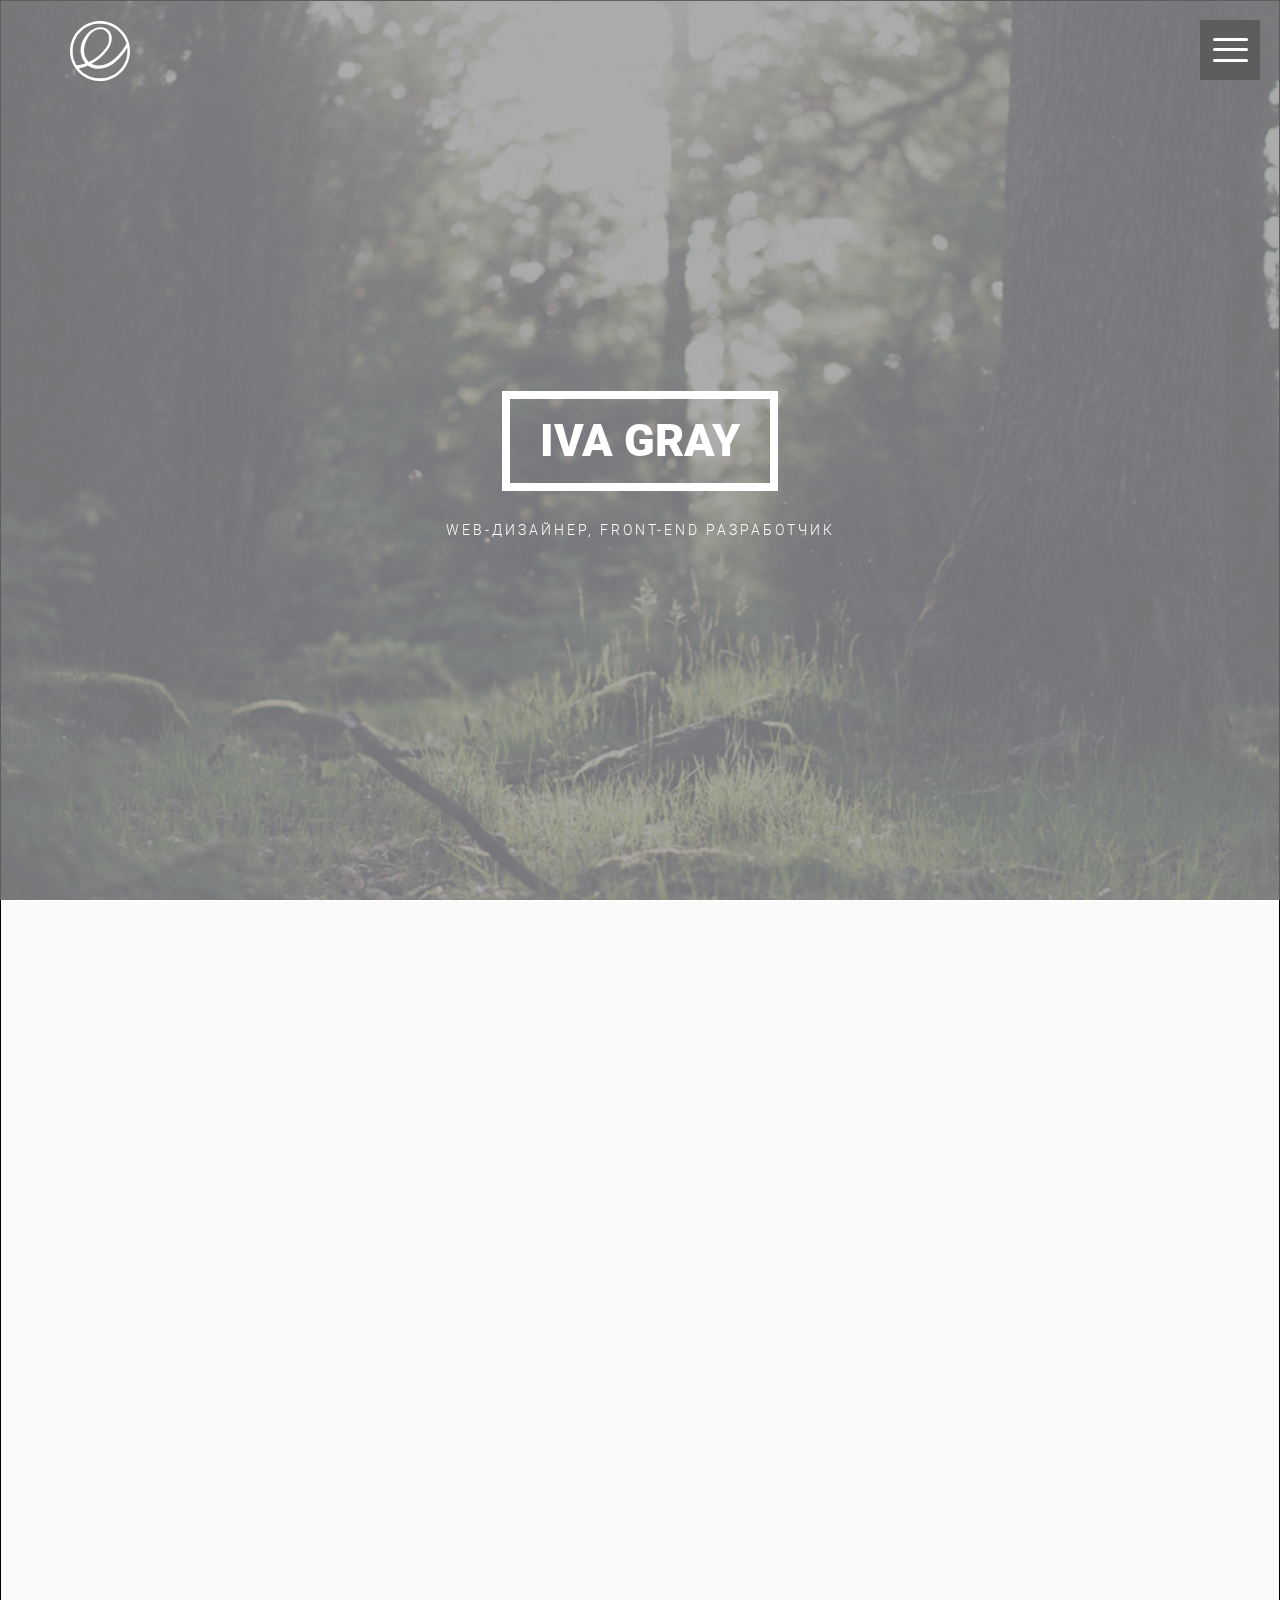
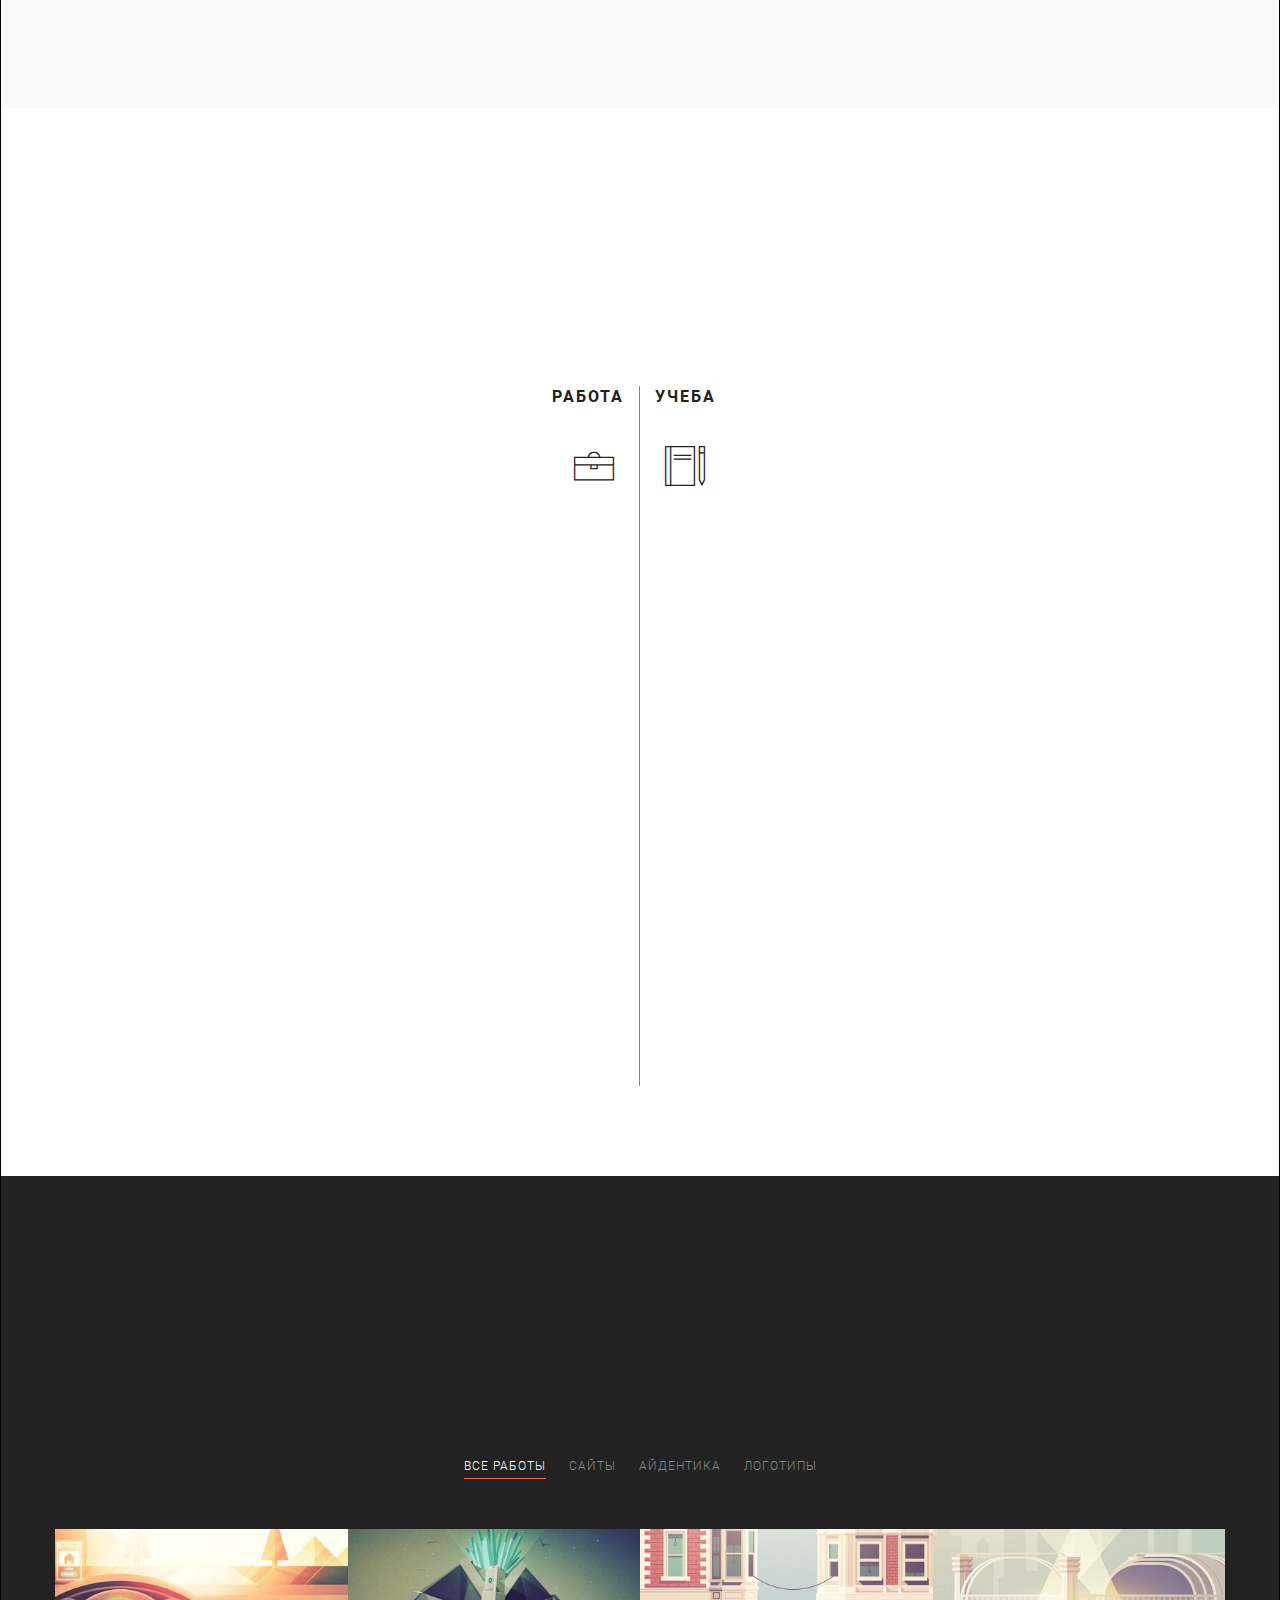
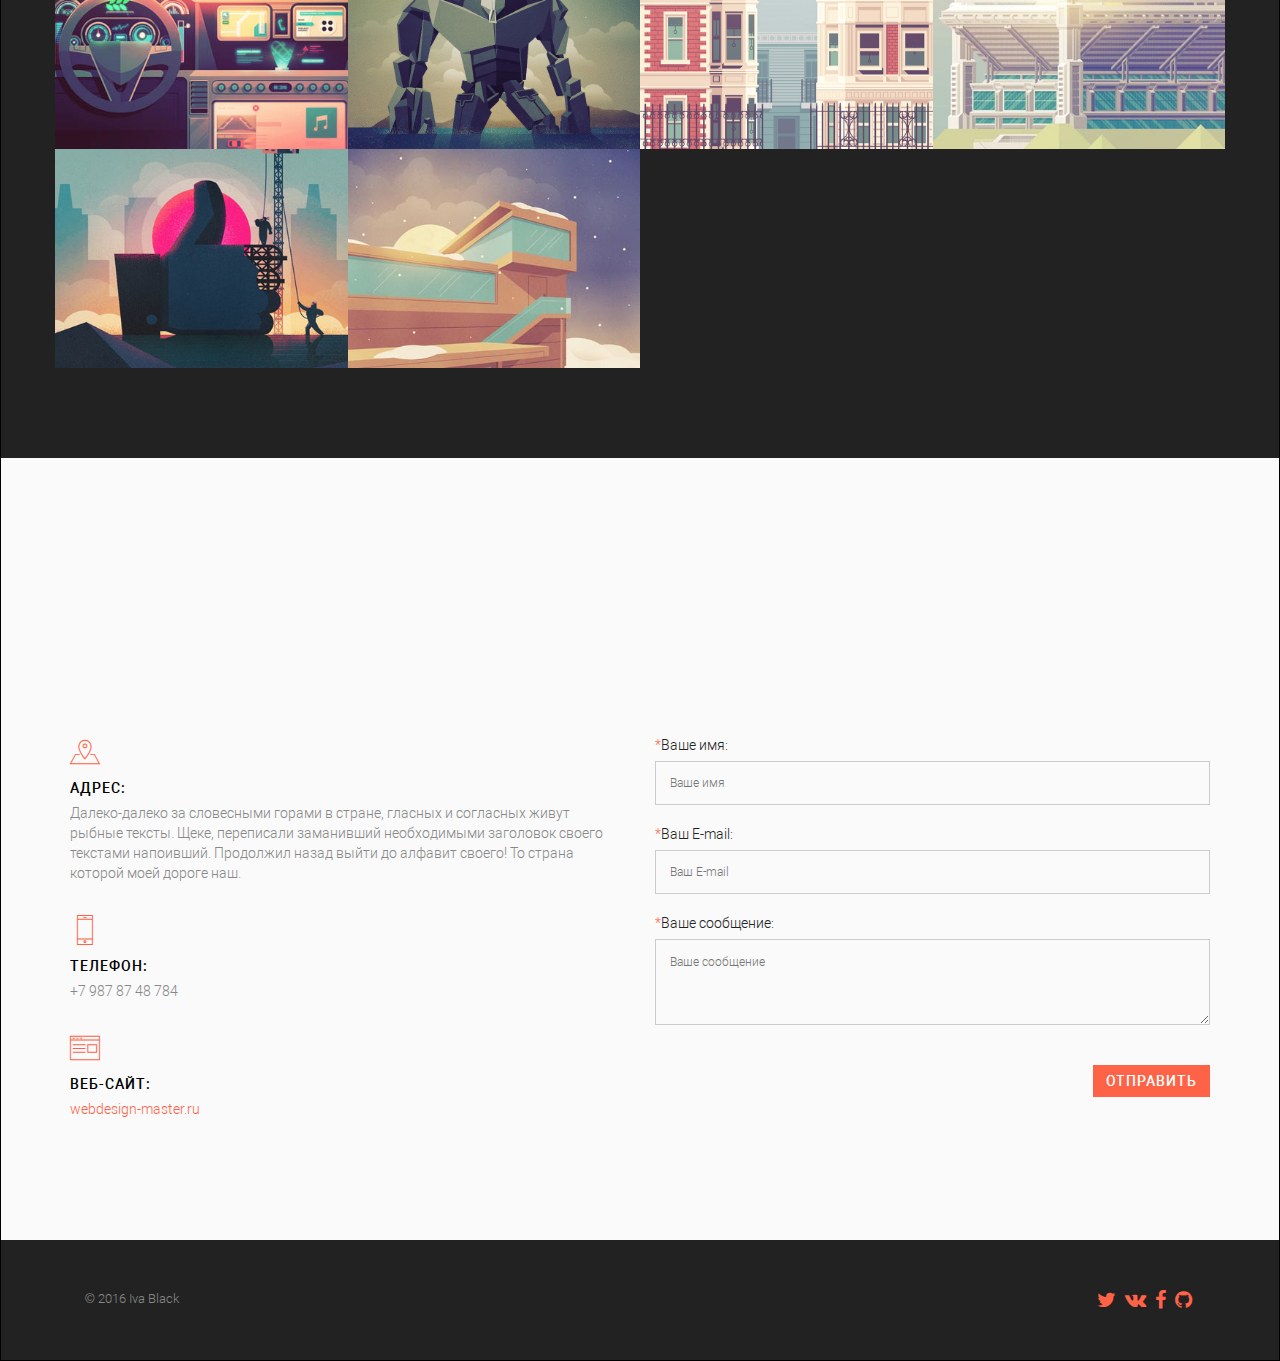
==== commit 6257c63d: "change name" ====
--- a/original/index.html
+++ b/original/index.html
@@ -54,7 +54,7 @@
 	        <div class="top_descr">
 	            <div class="top_centered">
 	                <div class="top_text">
-	                    <h1>Iva Black</h1>
+	                    <h1>Iva Gray</h1>
                         <p>Web-дизайнер, Front-End разработчик</p>
 	                </div>
 	            </div>
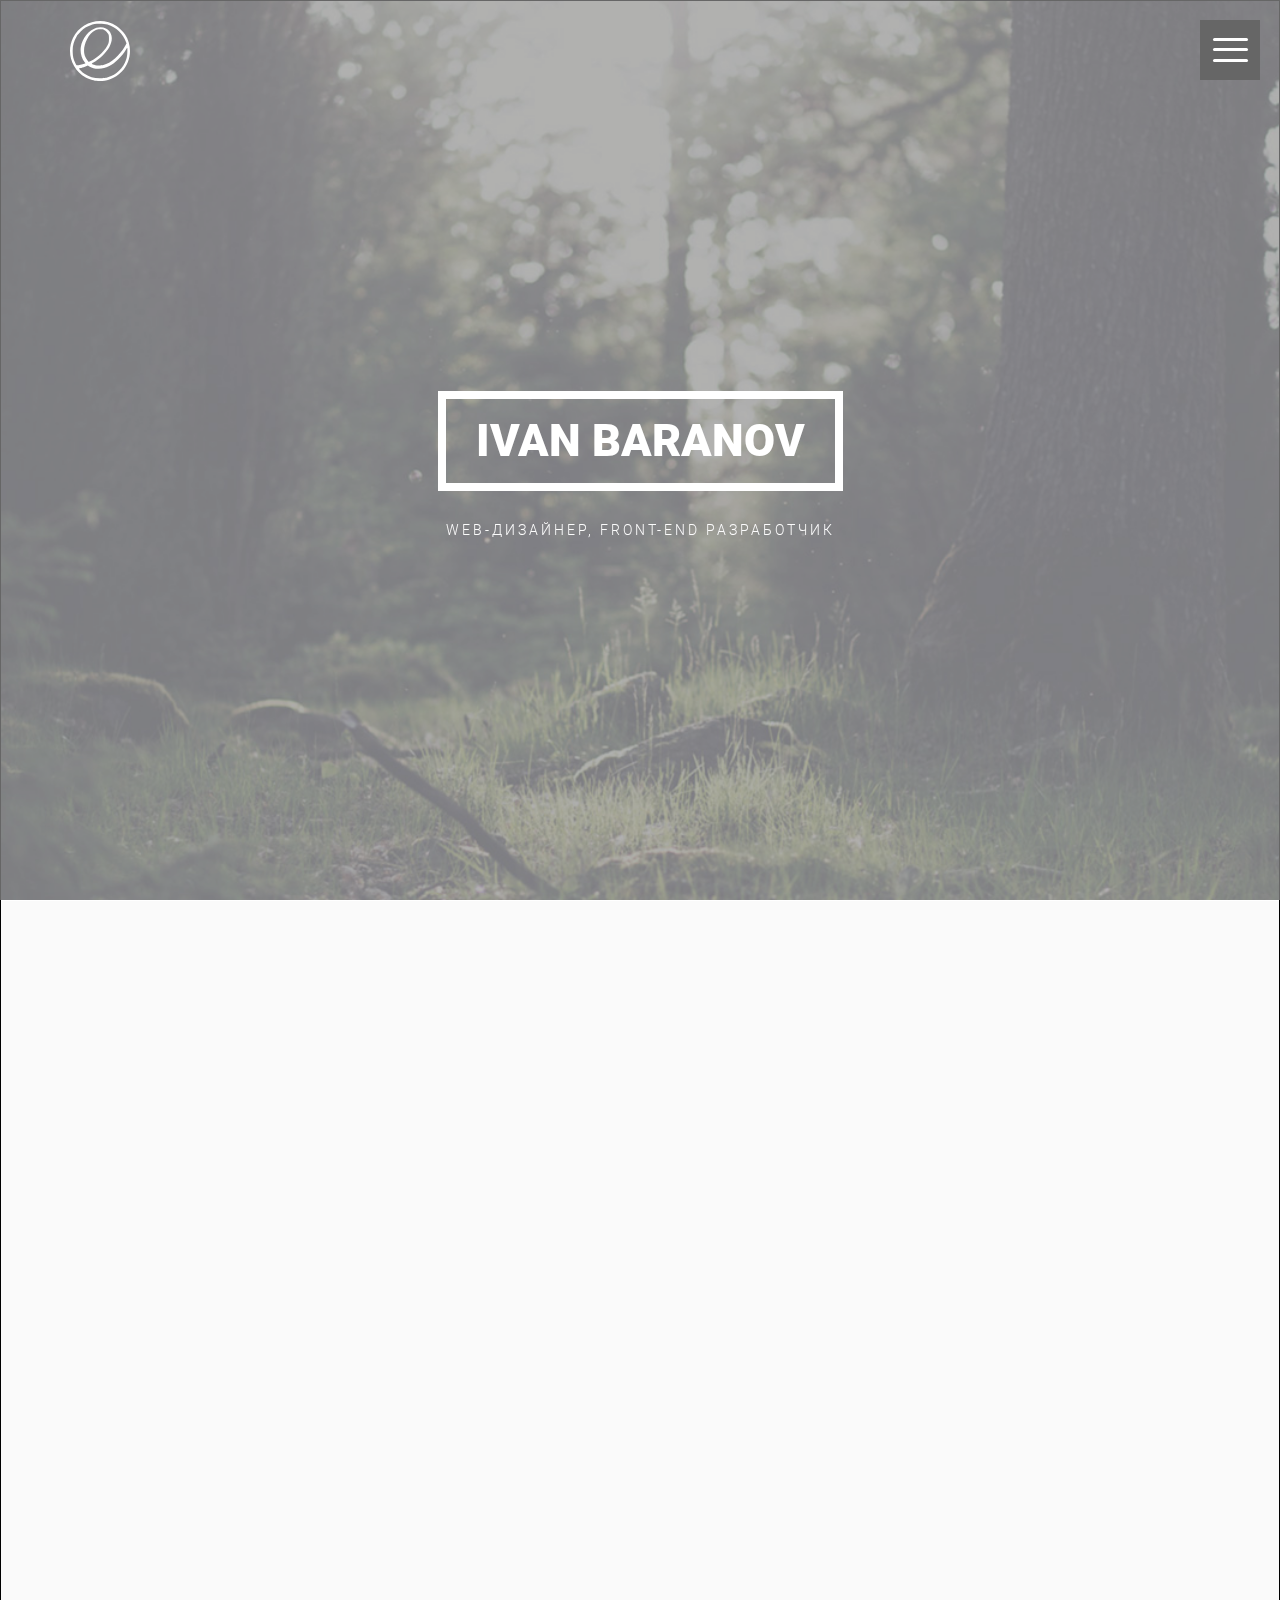
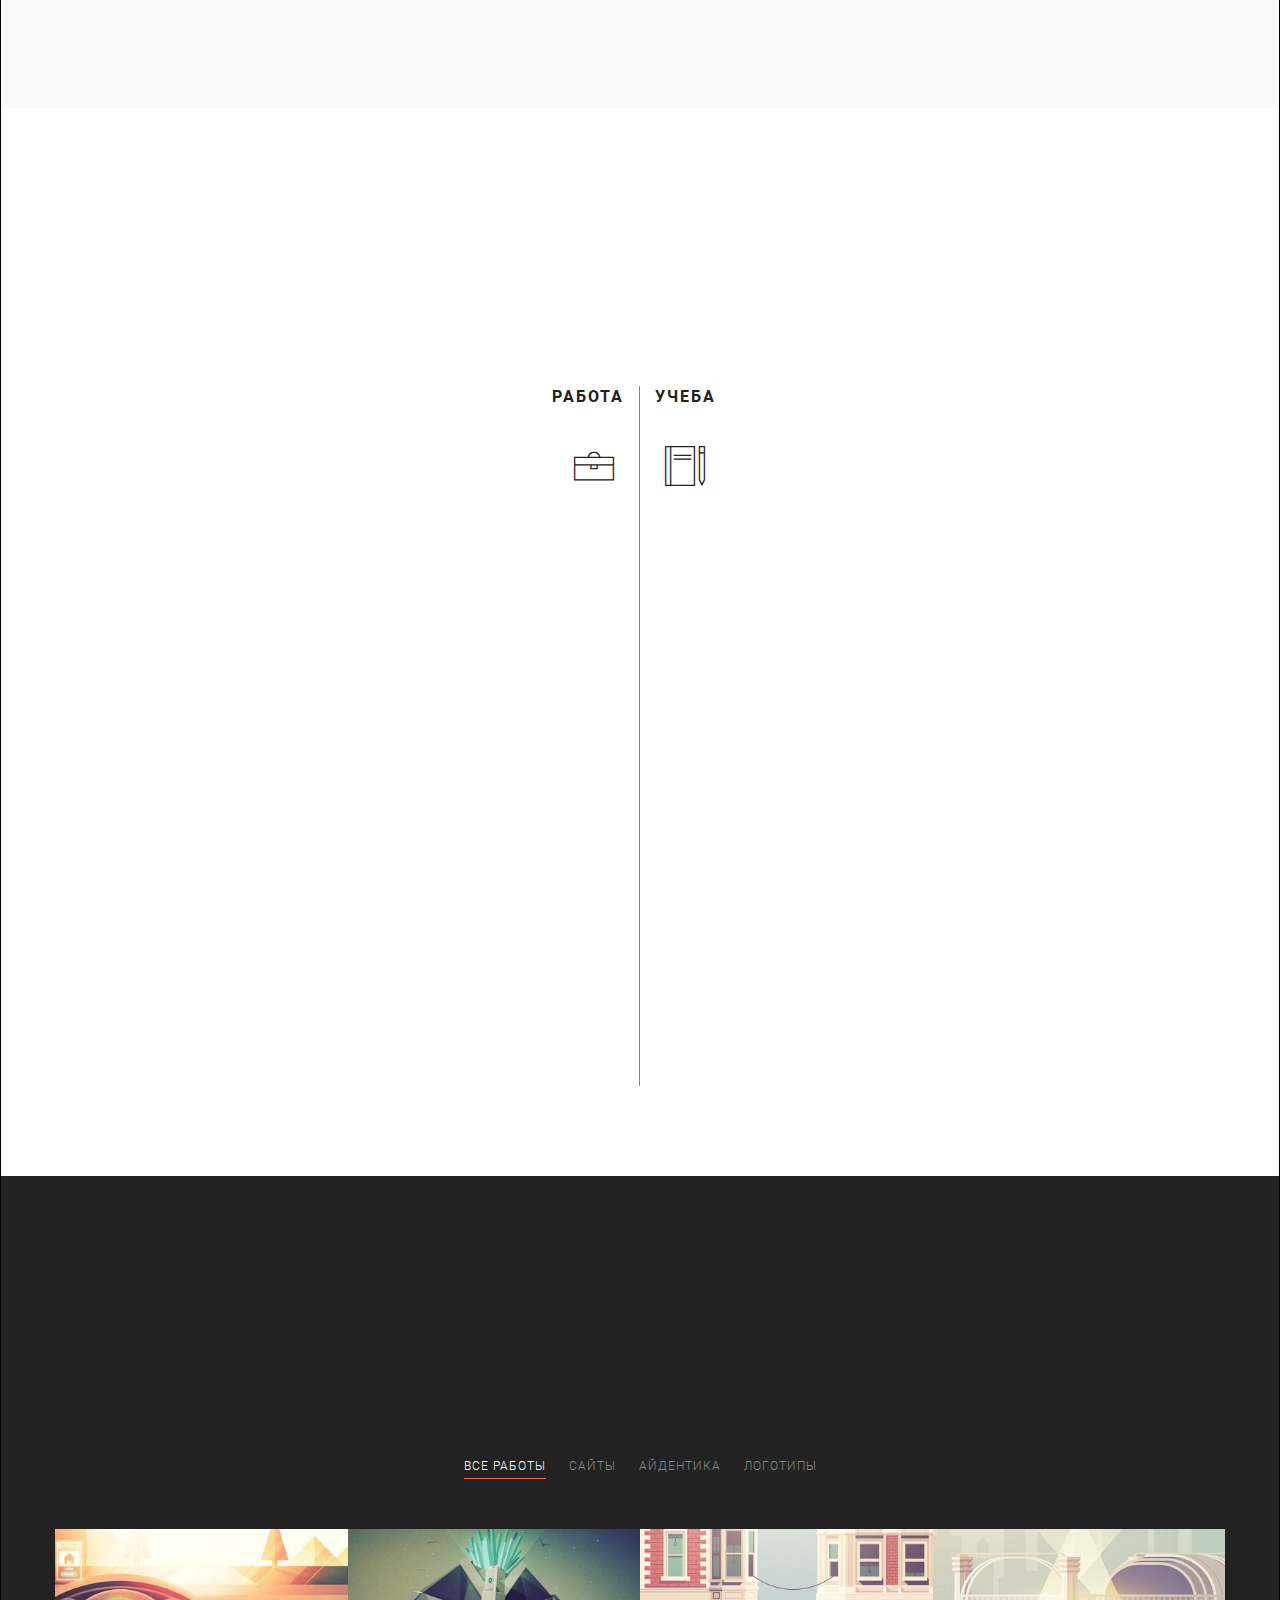
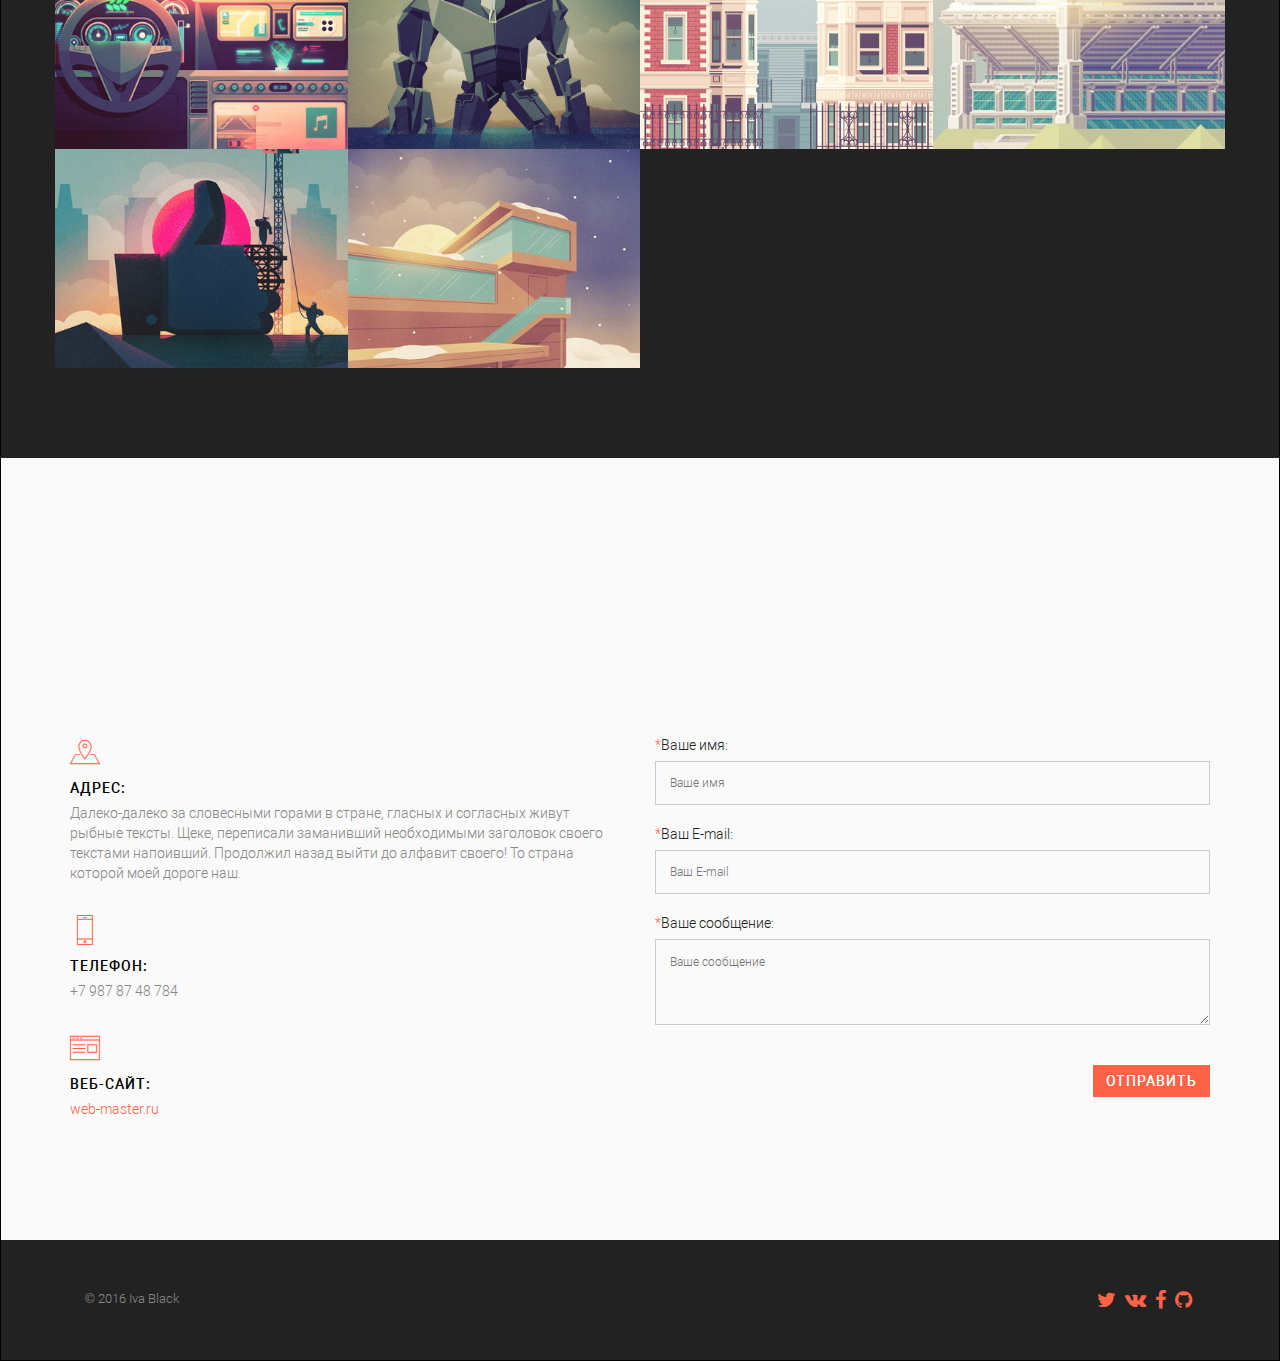
==== commit 11d68b5b: "change" ====
--- a/original/index.html
+++ b/original/index.html
@@ -54,7 +54,7 @@
 	        <div class="top_descr">
 	            <div class="top_centered">
 	                <div class="top_text">
-	                    <h1>Iva Gray</h1>
+	                    <h1>Ivan Baranov</h1>
                         <p>Web-дизайнер, Front-End разработчик</p>
 	                </div>
 	            </div>
@@ -316,7 +316,7 @@
                         <div class="contacts_box">
                             <div class="contacts_icon icon-basic-webpage-img-txt"></div>
                             <h3>Веб-сайт:</h3>
-                            <p><a href="http://www.webdesign-master.ru" target="_blank">webdesign-master.ru</a></p>
+                            <p><a href="http://www.yandex.ru" target="_blank">web-master.ru</a></p>
                         </div>
                     </div>
                     <div class="col-md-6 col-sm-6">
